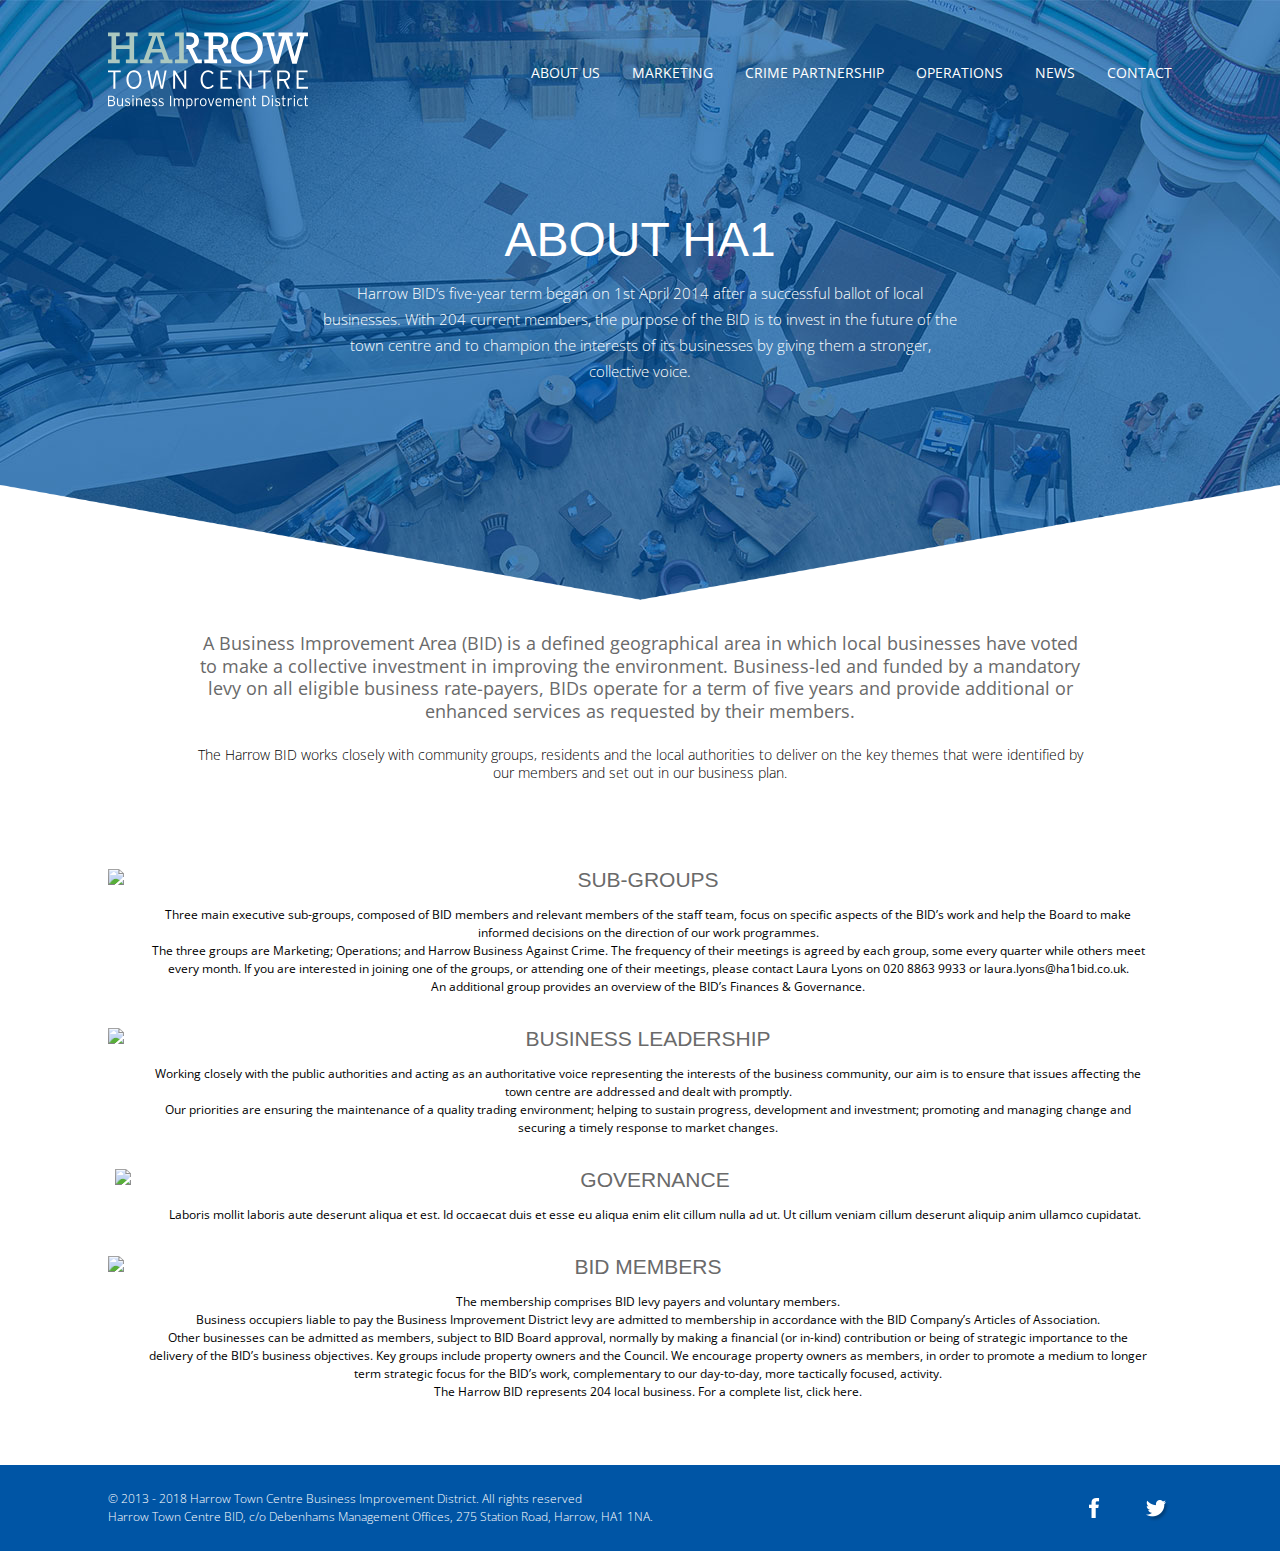
==== about.html @ 3d2b8aa6 "" ====
<!DOCTYPE html>
<html lang="en">
<head>
    <meta charset="UTF-8">
    <meta name="viewport" content="width=device-width, initial-scale=1.0">
    <meta http-equiv="X-UA-Compatible" content="ie=edge">
    <link href="css/application.css" rel="stylesheet" type="text/css" />
    <script type="text/javascript" src="http://fast.fonts.net/jsapi/59b8cc31-61bf-417a-b9a1-86b84539182b.js"></script>
    <link href="https://fonts.googleapis.com/css?family=Open+Sans:300,300i,400" rel="stylesheet">
    <title>Harrow</title>
</head>
<body class="home-container">

    <header class="about">

            <nav>
                <div class="logo">
                    <a href="http://harrow.dvisioncreate.co.uk"><img src="img/svg/Harrow-BID-White.svg" alt="Harrow BID"></a>
                </div>

                <div class="mobile-menu-icon"></div>
            
                    <ul id="menu-primary-menu">
                        <li id="menu-item-50" class="menu-item menu-item-type-post_type menu-item-object-page menu-item-has-children menu-item-50"><a href="about.html">About Us</a>
                        </li>
                        <li id="menu-item-58" class="menu-item menu-item-type-post_type menu-item-object-page menu-item-has-children menu-item-58"><a href="marketing.html">Marketing</a>
                        </li>
                        <li id="menu-item-62" class="menu-item menu-item-type-post_type menu-item-object-page menu-item-62"><a href="crime.html">Crime Partnership</a></li>
                        <li id="menu-item-63" class="menu-item menu-item-type-post_type menu-item-object-page menu-item-63"><a href="operations.html">Operations</a></li>
                        <li id="menu-item-64" class="menu-item menu-item-type-post_type menu-item-object-page menu-item-64"><a href="news.html">News</a></li>
                        <li id="menu-item-65" class="menu-item menu-item-type-post_type menu-item-object-page menu-item-65"><a href="contact.html">Contact</a></li>
                    </ul>

                    <ul id="mobile-primary-menu" class="mobile-menu">
                        <div class="close-btn"></div>
                        <li id="menu-item-50" class="menu-item menu-item-type-post_type menu-item-object-page menu-item-has-children menu-item-50"><a href="about.html">About Us</a>
                        </li>
                        <li id="menu-item-58" class="menu-item menu-item-type-post_type menu-item-object-page menu-item-has-children menu-item-58"><a href="marketing.html">Marketing</a>
                        </li>
                        <li id="menu-item-62" class="menu-item menu-item-type-post_type menu-item-object-page menu-item-62"><a href="crime.html">Crime Partnership</a></li>
                        <li id="menu-item-63" class="menu-item menu-item-type-post_type menu-item-object-page menu-item-63"><a href="operations.html">Operations</a></li>
                        <li id="menu-item-64" class="menu-item menu-item-type-post_type menu-item-object-page menu-item-64"><a href="news.html">News</a></li>
                        <li id="menu-item-65" class="menu-item menu-item-type-post_type menu-item-object-page menu-item-65"><a href="contact.html">Contact</a></li>
                    </ul>
                    
                </nav>

        <h1>About HA1</h1>
        <p>Harrow BID’s five-year term began on 1st April 2014 after a successful ballot of local businesses. With 204 current members, the purpose of the BID is to invest in the future of the town centre and to champion the interests of its businesses by giving them a stronger, collective voice.</p>
    </header>

    <div class="story-intro">
            <p>A Business Improvement Area (BID) is a defined geographical area in which local businesses have voted to make a collective investment in improving the environment. Business-led and funded by a mandatory levy on all eligible business rate-payers, BIDs operate for a term of five years and provide additional or enhanced services as requested by their members.</p>
            <p>The Harrow BID works closely with community groups, residents and the local authorities to deliver on the key themes that were identified by our members and set out in our business plan.</p>
        </div>

    <div class="story-container about">
        
        <div class="story">
            <div class="feature"><img src="http://harrow.dvisioncreate.co.uk/wp-content/uploads/2016/06/holding-image.jpg" /></div>
            <article>
                <h1>Sub-Groups</h1>
                <p>Three main executive sub-groups, composed of BID members and relevant members of the staff team, focus on specific aspects of the BID’s work and help the Board to make informed decisions on the direction of our work programmes.</p>
                <p>The three groups are Marketing; Operations; and Harrow Business Against Crime. The frequency of their meetings is agreed by each group, some every quarter while others meet every month. If you are interested in joining one of the groups, or attending one of their meetings, please contact Laura Lyons on 020 8863 9933 or laura.lyons@ha1bid.co.uk.</p>
                <p>An additional group provides an overview of the BID’s Finances &amp; Governance.</p>
            </article>
        </div>

        <div class="story">
            <div class="feature"><img src="http://harrow.dvisioncreate.co.uk/wp-content/uploads/2016/06/holding-image.jpg" /></div>
            <article>
                <h1>Business Leadership</h1>
                <p>Working closely with the public authorities and acting as an authoritative voice representing the interests of the business community, our aim is to ensure that issues affecting the town centre are addressed and dealt with promptly.</p>
                <p>Our priorities are ensuring the maintenance of a quality trading environment; helping to sustain progress, development and investment; promoting and managing change and securing a timely response to market changes.</p>
            </article>
        </div>
        <div class="story">
            <div class="feature"><img src="http://harrow.dvisioncreate.co.uk/wp-content/uploads/2016/06/holding-image.jpg" /></div>
            <article>
                <h1>Governance</h1>
                <p>Laboris mollit laboris aute deserunt aliqua et est. Id occaecat duis et esse eu aliqua enim elit cillum nulla ad ut. Ut cillum veniam cillum deserunt aliquip anim ullamco cupidatat.</p>
            </article>
        </div>
    
        <div class="story">
            <div class="feature"><img src="http://harrow.dvisioncreate.co.uk/wp-content/uploads/2016/06/holding-image.jpg" /></div>
            <article>
                <h1>BID Members</h1>
                <p>The membership comprises BID levy payers and voluntary members.</p>
                <p>Business occupiers liable to pay the Business Improvement District levy are admitted to membership in accordance with the BID Company’s Articles of Association.</p>
                <p>Other businesses can be admitted as members, subject to BID Board approval, normally by making a financial (or in-kind) contribution or being of strategic importance to the delivery of the BID’s business objectives. Key groups include property owners and the Council. We encourage property owners as members, in order to promote a medium to longer term strategic focus for the BID’s work, complementary to our day-to-day, more tactically focused, activity.</p>
                <p>The Harrow BID represents 204 local business. For a complete list, click here.</p>
            </article>
        </div>
    </div>

    <footer>
        <div class="copyright">
            <p>&copy; 2013 - 2018 Harrow Town Centre Business Improvement District. All rights reserved</p>
            <p>Harrow Town Centre BID, c/o Debenhams Management Offices, 275 Station Road, Harrow, HA1 1NA.</p>
        </div>
        <div class="social">
            <img src="img/facebook.png" alt="Facebook" />
            <img src="img/twitter.png" alt="Twitter" />
        </div>
    </footer>

    <script src="https://ajax.googleapis.com/ajax/libs/jquery/3.3.1/jquery.min.js"></script>
    <script>
            $(document).ready(function(){
            
                $('.mobile-menu-icon').click( function () {
                    $(".mobile-menu").toggleClass("is-open");
                } );
                $(".close-btn").click(function(){
                        $(".mobile-menu").removeClass("is-open");
                });
                
            });
        </script>

</body>
</html>
---- css/application.css ----
/* Colours */
/* Fonts */
*, html, body {
  margin: 0;
  padding: 0;
  box-sizing: border-box; }

h1 {
  font-family: "Rockwell W01", "Helvetica Neue", Arial, Helvetica, Geneva, sans-serif;
  font-size: 3em;
  line-height: 1;
  margin-bottom: 8px;
  font-weight: 300;
  text-transform: uppercase; }

p {
  font-family: "Open Sans", Arial, Helvetica, Geneva, sans-serif;
  font-size: 16px;
  font-weight: 300; }

.home-container {
  width: 100%;
  min-height: 100vh;
  display: grid;
  grid-template-columns: repeat(12, 1fr);
  grid-template-rows: auto;
  grid-gap: 16px; }
  .home-container header {
    width: 100%;
    display: flex;
    flex-direction: column;
    justify-content: center;
    align-items: center;
    background-color: #0055a5;
    height: 600px;
    max-height: 600px;
    grid-column: 1/13;
    text-align: center; }
    .home-container header.home {
      background: url("../img/white-border-bottom.png") bottom left no-repeat, url("../img/home-page-banner.jpg") top center no-repeat;
      background-size: 100%, cover; }
    .home-container header.about {
      background: url("../img/white-border-bottom.png") bottom left no-repeat, url("../img/about-page-banner.jpg") top center no-repeat;
      background-size: 100%, cover; }
    .home-container header.marketing {
      background: url("../img/white-border-bottom.png") bottom left no-repeat, url("../img/marketing-page-banner.jpg") top center no-repeat;
      background-size: 100%, cover; }
    .home-container header.crime {
      background: url("../img/white-border-bottom.png") bottom left no-repeat, url("../img/crime-page-banner.jpg") top center no-repeat;
      background-size: 100%, cover; }
    .home-container header.operations {
      background: url("../img/white-border-bottom.png") bottom left no-repeat, url("../img/phone-page-banner.jpg") top center no-repeat;
      background-size: 100%, cover; }
    .home-container header h1, .home-container header p {
      color: #FFF;
      width: 50%;
      margin: 8px auto; }
    .home-container header p {
      line-height: 1.75;
      font-size: 15px; }
    .home-container header nav {
      width: 100%;
      height: auto;
      display: grid;
      grid-template-columns: repeat(12, 1fr);
      grid-gap: 16px;
      grid-column: 2 / span 12;
      align-items: center;
      top: 32px;
      position: absolute; }
      .home-container header nav .logo {
        width: 200px;
        height: auto;
        grid-column: 2/4; }
      .home-container header nav #mobile-primary-menu {
        display: none; }
      .home-container header nav .mobile-menu-icon {
        display: none; }
      .home-container header nav ul#menu-primary-menu {
        display: flex;
        justify-content: flex-end;
        list-style: none;
        margin: 0;
        grid-column: 4/12; }
        .home-container header nav ul#menu-primary-menu li {
          width: auto;
          margin: 0px 16px;
          text-align: right; }
        .home-container header nav ul#menu-primary-menu li:last-child {
          margin: 0px 0px 0px 16px; }
        .home-container header nav ul#menu-primary-menu li a {
          color: #FFF;
          font-family: "Open Sans", Arial, Helvetica, Geneva, sans-serif;
          font-size: 14px;
          font-weight: normal;
          text-transform: uppercase;
          text-decoration: none;
          transition: all 0.25s ease-in-out; }
          .home-container header nav ul#menu-primary-menu li a:hover {
            color: #cccccc;
            text-shadow: 1px 1px 1px rgba(0, 0, 0, 0.5); }

.story-intro {
  grid-column: 1/13;
  padding-top: 0px; }
  .story-intro p {
    font-family: "Open Sans", Arial, Helvetica, Geneva, sans-serif;
    font-size: 14px;
    font-weight: 300;
    line-height: 1.25;
    color: #000;
    text-align: center;
    width: 70%;
    margin: 16px auto; }
  .story-intro p:first-of-type {
    font-size: 18px;
    font-weight: 400;
    margin-bottom: 24px;
    color: #6a6a6a; }
  .story-intro p:last-of-type {
    margin-bottom: 24px; }

.story-container {
  grid-column: 2/12;
  display: grid;
  grid-template-columns: repeat(4, 25%);
  grid-gap: 0px;
  padding: 32px 0px; }
  .story-container.operations {
    display: flex;
    flex-wrap: wrap;
    justify-content: space-around; }
    .story-container.operations .story {
      width: 33%;
      border-right: none; }
  .story-container.about {
    grid-template-columns: repeat(2, 50%); }
    .story-container.about .story {
      display: grid;
      width: 100%;
      border-right: none;
      grid-column: 1/4; }
      .story-container.about .story .feature {
        grid-column: 1; }
        .story-container.about .story .feature img {
          width: 100%;
          height: auto;
          max-width: 400px; }
      .story-container.about .story article {
        width: auto;
        grid-column: 2; }
      .story-container.about .story:hover > .feature img {
        animation: none; }
  .story-container .story {
    text-align: center;
    border-right: 1px dashed #cccccc;
    background: #FFF;
    transition: background 0.25s ease-in;
    width: 100%; }
    .story-container .story .feature {
      order: 1;
      padding: 16px 0px; }
    .story-container .story .feature img {
      width: 100px;
      height: 200px; }
    .story-container .story article {
      order: 2;
      margin: 0px auto;
      grid-column: 7/12;
      display: flex;
      flex-direction: column;
      justify-content: center;
      padding: 16px 24px; }
      .story-container .story article h1 {
        color: #6a6a6a;
        font-size: 21px;
        line-height: 1;
        padding-bottom: 8px; }
        .story-container .story article h1 a {
          color: #0055a5;
          text-decoration: none; }
      .story-container .story article p {
        line-height: 1.5;
        font-size: 12px;
        font-weight: 400; }
    .story-container .story:nth-child(4) {
      border-right: none; }
    .story-container .story:hover > .feature img {
      animation: pulse 2s ease-in-out infinite; }

footer {
  width: 100%;
  max-height: 100px;
  background: #0055a5;
  display: grid;
  grid-template-columns: repeat(12, 1fr);
  grid-gap: 16px;
  padding: 8px 0px;
  grid-column: 1/13;
  align-items: center; }
  footer p {
    color: #FFF;
    font-size: .75em;
    line-height: 1.5; }
  footer .copyright {
    grid-column: 2/8; }
  footer .social {
    grid-column: 9/12;
    display: flex;
    justify-content: flex-end; }
    footer .social img {
      margin-left: 32px; }

/* Keyframe Animations */
@keyframes pulse {
  0% {
    transform: scale(1); }
  50% {
    transform: scale(0.75); }
  100% {
    transform: scale(1); } }
@keyframes menu {
  from {
    top: -100vh; }
  to {
    top: -32px; } }
/* iPhone 6 */
@media only screen and (max-width: 475px) {
  .home-container header {
    max-height: 450px; }
    .home-container header h1 {
      font-size: 24px;
      line-height: 1;
      margin-top: 32px; }
    .home-container header p {
      font-size: 12px; }
    .home-container header h1, .home-container header p {
      width: 80%; }
    .home-container header nav {
      grid-column: 2/12; }
      .home-container header nav .logo {
        grid-column: 2/8;
        text-align: center;
        width: auto; }
    .home-container header .mobile-menu-icon {
      grid-column: 11;
      width: 30px;
      height: 30px;
      display: block;
      background: url("../img/svg/001-menu.svg") no-repeat center;
      -webkit-filter: invert(100%);
      justify-content: center; }
      .home-container header .mobile-menu-icon:hover {
        cursor: pointer; }
    .home-container header nav ul#menu-primary-menu {
      display: none; }
    .home-container header nav .mobile-menu-icon {
      display: block; }
    .home-container header nav ul#mobile-primary-menu {
      display: flex;
      flex-direction: column;
      flex-wrap: wrap;
      width: 100%;
      height: 100vh;
      justify-content: center;
      align-items: center;
      background: #0055a5;
      position: absolute;
      overflow: hidden; }
      .home-container header nav ul#mobile-primary-menu.mobile-menu {
        top: calc(-100vh - 32px); }
        .home-container header nav ul#mobile-primary-menu.mobile-menu.is-open {
          animation: menu 0.375s ease-in forwards;
          top: 0px;
          position: fixed; }
          .home-container header nav ul#mobile-primary-menu.mobile-menu.is-open .close-btn {
            width: 24px;
            height: 24px;
            background: url("../img/svg/002-close.svg") no-repeat center;
            -webkit-filter: invert(100%);
            position: absolute;
            top: 90px;
            right: 40px; }
            .home-container header nav ul#mobile-primary-menu.mobile-menu.is-open .close-btn:hover {
              cursor: pointer; }
          .home-container header nav ul#mobile-primary-menu.mobile-menu.is-open li {
            list-style: none;
            padding: 8px 0px;
            width: 100%; }
            .home-container header nav ul#mobile-primary-menu.mobile-menu.is-open li a {
              font-family: "Open Sans", Arial, Helvetica, Geneva, sans-serif;
              font-size: 15px;
              color: #FFF;
              text-decoration: none;
              text-transform: uppercase; }

  .story-intro {
    padding: 16px 0px 0px; }
    .story-intro p {
      font-size: 14px;
      width: 80%; }

  .story-container.operations .story {
    width: 100%; }
    .story-container.operations .story:nth-child(4) {
      padding-bottom: 32px; }
  .story-container .story {
    border-right: none;
    display: flex;
    flex-direction: row;
    flex-wrap: wrap;
    padding-bottom: 32px; }
    .story-container .story .feature {
      flex: 1;
      justify-content: center;
      padding: 0px; }
      .story-container .story .feature p {
        font-weight: 300; }
      .story-container .story .feature img {
        max-width: 100%;
        width: auto; }
    .story-container .story article {
      flex: 3;
      text-align: left;
      padding: 0px 0px 0px 16px; }
      .story-container .story article h1 {
        font-size: 18px;
        padding-bottom: 0px; }
      .story-container .story article p {
        font-size: 11px; }
    .story-container .story:nth-child(odd) {
      grid-column: 1/13; }
    .story-container .story:nth-child(even) {
      grid-column: 1/13; }
    .story-container .story:nth-child(4) {
      grid-column: 1/13;
      padding-bottom: 0px; }
    .story-container .story:hover {
      background: none;
      cursor: default; }

  footer {
    max-height: none;
    padding: 24px 0px 8px; }
    footer .copyright {
      grid-column: 2/12;
      text-align: center; }
      footer .copyright p:first-of-type {
        margin-bottom: 16px; }
    footer .social {
      grid-column: 2/12;
      justify-content: center; }
      footer .social img {
        margin-left: 0px; } }

/*# sourceMappingURL=application.css.map */
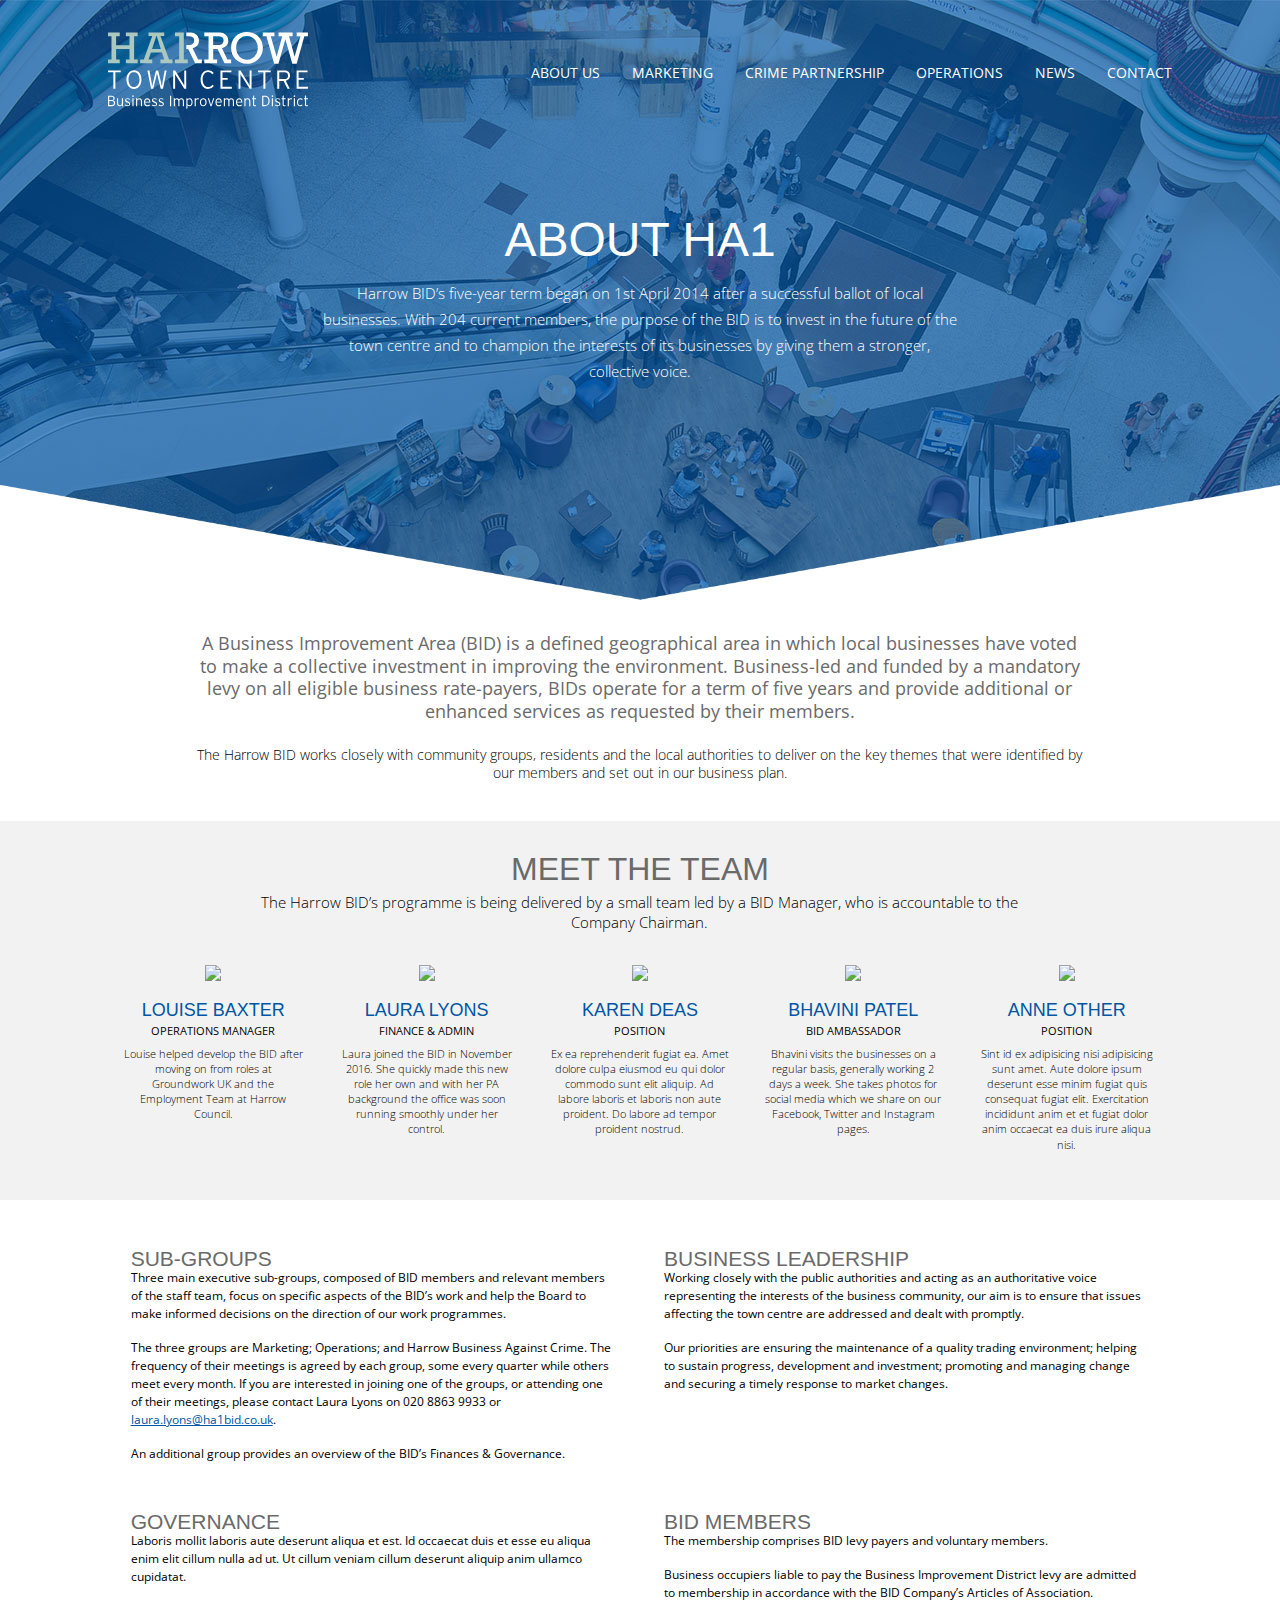
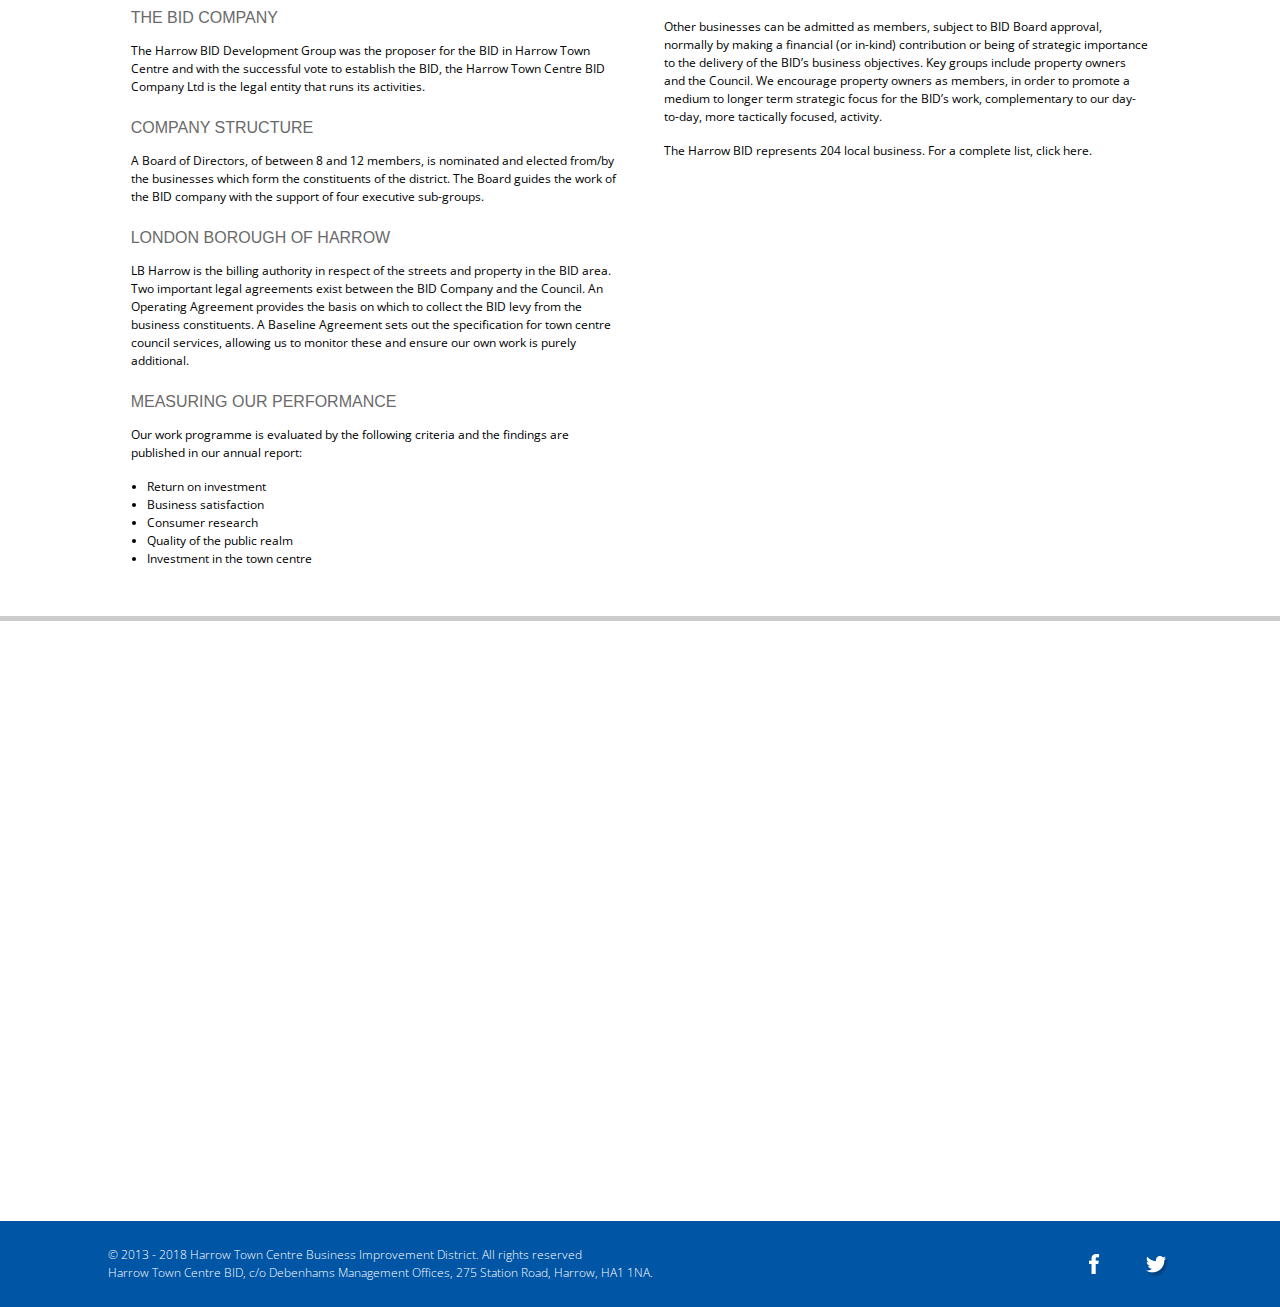
==== commit 4e33dc78: "" ====
--- a/about.html
+++ b/about.html
@@ -15,7 +15,8 @@
 
             <nav>
                 <div class="logo">
-                    <a href="http://harrow.dvisioncreate.co.uk"><img src="img/svg/Harrow-BID-White.svg" alt="Harrow BID"></a>
+                    <a href="index.html"><img src="img/svg/Harrow-BID-White.svg" class="dt-logo" alt="Harrow BID"></a>
+                    <a href="index.html"><img src="img/svg/HA1.svg" class="mobile-logo" alt="Harrow BID"></a>
                 </div>
 
                 <div class="mobile-menu-icon"></div>
@@ -50,24 +51,72 @@
     </header>
 
     <div class="story-intro">
-            <p>A Business Improvement Area (BID) is a defined geographical area in which local businesses have voted to make a collective investment in improving the environment. Business-led and funded by a mandatory levy on all eligible business rate-payers, BIDs operate for a term of five years and provide additional or enhanced services as requested by their members.</p>
+         <p>A Business Improvement Area (BID) is a defined geographical area in which local businesses have voted to make a collective investment in improving the environment. Business-led and funded by a mandatory levy on all eligible business rate-payers, BIDs operate for a term of five years and provide additional or enhanced services as requested by their members.</p>
             <p>The Harrow BID works closely with community groups, residents and the local authorities to deliver on the key themes that were identified by our members and set out in our business plan.</p>
+     </div>
+
+     <div class="team">
+        <div class="staff-profiles">
+            <div class="staff-intro">
+                <h1>Meet the team</h1>
+                <p>The Harrow BID’s programme is being delivered by a small team led by a BID Manager, who is accountable to the Company Chairman.</p>
+            </div>
+            <div class="staff">
+                <div class="profile"><img src="http://harrow.dvisioncreate.co.uk/wp-content/uploads/2016/03/Louise-Baxter.png" /></div>
+                <div class="role">
+                    <h3>Louise Baxter</h3>
+                    <h5>Operations Manager</h5>
+                    <p>Louise helped develop the BID after moving on from roles at Groundwork UK and the Employment Team at Harrow Council.</p>
+                </div>
+            </div>
+            <div class="staff">
+                <div class="profile"><img src="http://harrow.dvisioncreate.co.uk/wp-content/uploads/2016/03/Louise-Baxter.png" /></div>
+                <div class="role">
+                    <h3>Laura Lyons</h3>
+                    <h5>Finance &amp; Admin</h5>
+                    <p>Laura joined the BID in November 2016. She quickly made this new role her own and with her PA background the office was soon running smoothly under her control.</p>
+                </div>
+            </div>
+            <div class="staff">
+                <div class="profile"><img src="http://harrow.dvisioncreate.co.uk/wp-content/uploads/2016/03/Louise-Baxter.png" /></div>
+                <div class="role">
+                    <h3>Karen Deas</h3>
+                    <h5>Position</h5>
+                    <p>Ex ea reprehenderit fugiat ea. Amet dolore culpa eiusmod eu qui dolor commodo sunt elit aliquip. Ad labore laboris et laboris non aute proident. Do labore ad tempor proident nostrud.</p>
+                </div>
+            </div>
+            <div class="staff">
+                <div class="profile"><img src="http://harrow.dvisioncreate.co.uk/wp-content/uploads/2016/03/Louise-Baxter.png" /></div>
+                <div class="role">
+                    <h3>Bhavini Patel</h3>
+                    <h5>BID Ambassador</h5>
+                    <p>Bhavini visits the businesses on a regular basis, generally working 2 days a week.  She takes photos for social media which we share on our Facebook, Twitter and Instagram pages.</p>
+                </div>
+            </div>
+            <div class="staff">
+                <div class="profile"><img src="http://harrow.dvisioncreate.co.uk/wp-content/uploads/2016/03/Louise-Baxter.png" /></div>
+                <div class="role">
+                    <h3>Anne Other</h3>
+                    <h5>Position</h5>
+                    <p>Sint id ex adipisicing nisi adipisicing sunt amet. Aute dolore ipsum deserunt esse minim fugiat quis consequat fugiat elit. Exercitation incididunt anim et et fugiat dolor anim occaecat ea duis irure aliqua nisi.</p>
+                </div>
+            </div>
+
         </div>
+     </div>
 
     <div class="story-container about">
         
         <div class="story">
-            <div class="feature"><img src="http://harrow.dvisioncreate.co.uk/wp-content/uploads/2016/06/holding-image.jpg" /></div>
             <article>
                 <h1>Sub-Groups</h1>
                 <p>Three main executive sub-groups, composed of BID members and relevant members of the staff team, focus on specific aspects of the BID’s work and help the Board to make informed decisions on the direction of our work programmes.</p>
-                <p>The three groups are Marketing; Operations; and Harrow Business Against Crime. The frequency of their meetings is agreed by each group, some every quarter while others meet every month. If you are interested in joining one of the groups, or attending one of their meetings, please contact Laura Lyons on 020 8863 9933 or laura.lyons@ha1bid.co.uk.</p>
+                <p>The three groups are Marketing; Operations; and Harrow Business Against Crime. The frequency of their meetings is agreed by each group, some every quarter while others meet every month. If you are interested in joining one of the groups, or attending one of their meetings, please contact Laura Lyons on 020 8863 9933 or <a href="mailto:laura.lyons@ha1bid.co.uk">laura.lyons@ha1bid.co.uk</a>.</p>
                 <p>An additional group provides an overview of the BID’s Finances &amp; Governance.</p>
             </article>
         </div>
 
         <div class="story">
-            <div class="feature"><img src="http://harrow.dvisioncreate.co.uk/wp-content/uploads/2016/06/holding-image.jpg" /></div>
             <article>
                 <h1>Business Leadership</h1>
                 <p>Working closely with the public authorities and acting as an authoritative voice representing the interests of the business community, our aim is to ensure that issues affecting the town centre are addressed and dealt with promptly.</p>
@@ -75,15 +124,32 @@
             </article>
         </div>
         <div class="story">
-            <div class="feature"><img src="http://harrow.dvisioncreate.co.uk/wp-content/uploads/2016/06/holding-image.jpg" /></div>
             <article>
                 <h1>Governance</h1>
                 <p>Laboris mollit laboris aute deserunt aliqua et est. Id occaecat duis et esse eu aliqua enim elit cillum nulla ad ut. Ut cillum veniam cillum deserunt aliquip anim ullamco cupidatat.</p>
+
+                <h3>The BID company</h3>
+                <p>The Harrow BID Development Group was the proposer for the BID in Harrow Town Centre and with the successful vote to establish the BID, the Harrow Town Centre BID Company Ltd is the legal entity that runs its activities.</p>
+
+                <h3>Company Structure</h3>
+                <p>A Board of Directors, of between 8 and 12 members, is nominated and elected from/by the businesses which form the constituents of the district. The Board guides the work of the BID company with the support of four executive sub-groups.</p>
+
+                <h3>London Borough of Harrow</h3>
+                <p>LB Harrow is the billing authority in respect of the streets and property in the BID area. Two important legal agreements exist between the BID Company and the Council. An Operating Agreement provides the basis on which to collect the BID levy from the business constituents. A Baseline Agreement sets out the specification for town centre council services, allowing us to monitor these and ensure our own work is purely additional.</p>
+
+                <h3>Measuring our performance</h3>
+                <p>Our work programme is evaluated by the following criteria and the findings are published in our annual report:</p>
+                <ul>
+                    <li>Return on investment</li>
+                    <li>Business satisfaction</li>
+                    <li>Consumer research</li>
+                    <li>Quality of the public realm</li>
+                    <li>Investment in the town centre</li>
+                </ul>
             </article>
         </div>
     
         <div class="story">
-            <div class="feature"><img src="http://harrow.dvisioncreate.co.uk/wp-content/uploads/2016/06/holding-image.jpg" /></div>
             <article>
                 <h1>BID Members</h1>
                 <p>The membership comprises BID levy payers and voluntary members.</p>
@@ -92,6 +158,12 @@
                 <p>The Harrow BID represents 204 local business. For a complete list, click here.</p>
             </article>
         </div>
+    </div>
+
+    <div class="bid-map">
+        <div class="map-overlay" onClick="style.pointerEvents='none'"></div>
+        <iframe width='100%' height='100%' frameBorder='0' src='https://a.tiles.mapbox.com/v4/benigma.oba9e1dp/attribution,zoompan,zoomwheel,geocoder,share.html?access_token=pk.eyJ1IjoiYmVuaWdtYSIsImEiOiJlZjg4YmJiNmMyYTlkMjQ0MzlmYTA1YjYwYTRmN2NiYiJ9.nz1A1vJJVSXY5GgKNqQrTw'></iframe>
+
     </div>
 
     <footer>
--- a/css/application.css
+++ b/css/application.css
@@ -13,18 +13,66 @@
   font-weight: 300;
   text-transform: uppercase; }
 
+h3 {
+  font-family: "Rockwell W01", "Helvetica Neue", Arial, Helvetica, Geneva, sans-serif;
+  font-size: 1em;
+  color: #6a6a6a;
+  line-height: 1;
+  margin: 24px 0px 0px;
+  font-weight: 300;
+  text-transform: uppercase; }
+
+p:first-of-type {
+  margin: 0px 0px 0px; }
+
 p {
   font-family: "Open Sans", Arial, Helvetica, Geneva, sans-serif;
   font-size: 16px;
-  font-weight: 300; }
+  font-weight: 300;
+  line-height: 1;
+  margin: 16px 0px 0px; }
+
+p:last-of-type {
+  margin: 16px 0px 16px; }
+
+ul {
+  margin-left: 1em; }
+  ul li {
+    font-family: "Open Sans", Arial, Helvetica, Geneva, sans-serif;
+    font-size: 12px;
+    font-weight: 400;
+    line-height: 1.5; }
+
+a {
+  color: #0055a5;
+  text-decoration: underline;
+  font-weight: 400;
+  transition: all 1s ease-in-out; }
+
+a:hover {
+  text-decoration: none; }
+
+a.button {
+  display: block;
+  font-family: "Open Sans", Arial, Helvetica, Geneva, sans-serif;
+  font-size: 13px;
+  padding: 16px 24px;
+  background: #0055a5;
+  color: #FFF;
+  border-radius: 2px;
+  text-transform: uppercase;
+  text-decoration: none;
+  text-align: center;
+  -webkit-appearance: none;
+  -moz-appearance: none;
+  align-content: flex-end; }
 
 .home-container {
   width: 100%;
   min-height: 100vh;
   display: grid;
   grid-template-columns: repeat(12, 1fr);
-  grid-template-rows: auto;
-  grid-gap: 16px; }
+  grid-template-rows: auto; }
   .home-container header {
     width: 100%;
     display: flex;
@@ -51,13 +99,22 @@
     .home-container header.operations {
       background: url("../img/white-border-bottom.png") bottom left no-repeat, url("../img/phone-page-banner.jpg") top center no-repeat;
       background-size: 100%, cover; }
-    .home-container header h1, .home-container header p {
+    .home-container header.news {
+      background: url("../img/white-border-bottom.png") bottom left no-repeat, url("../img/news-page-banner.jpg") top center no-repeat;
+      background-size: 100%, cover;
+      height: 400px; }
+      .home-container header.news h1 {
+        width: 50%; }
+    .home-container header h1 {
+      color: #FFF;
+      width: 75%;
+      margin: 8px auto; }
+    .home-container header p {
       color: #FFF;
       width: 50%;
+      line-height: 1.75;
+      font-size: 15px;
       margin: 8px auto; }
-    .home-container header p {
-      line-height: 1.75;
-      font-size: 15px; }
     .home-container header nav {
       width: 100%;
       height: auto;
@@ -72,6 +129,8 @@
         width: 200px;
         height: auto;
         grid-column: 2/4; }
+        .home-container header nav .logo .mobile-logo {
+          display: none; }
       .home-container header nav #mobile-primary-menu {
         display: none; }
       .home-container header nav .mobile-menu-icon {
@@ -102,7 +161,7 @@
 
 .story-intro {
   grid-column: 1/13;
-  padding-top: 0px; }
+  padding: 16px 0px; }
   .story-intro p {
     font-family: "Open Sans", Arial, Helvetica, Geneva, sans-serif;
     font-size: 14px;
@@ -119,6 +178,62 @@
     color: #6a6a6a; }
   .story-intro p:last-of-type {
     margin-bottom: 24px; }
+
+.team {
+  grid-row: 3;
+  grid-column: 1/13;
+  background: rgba(0, 0, 0, 0.05);
+  padding: 32px 0px;
+  display: grid;
+  grid-template-columns: 1fr repeat(10, 1fr) 1fr; }
+  .team .staff-profiles {
+    grid-column: 2/12;
+    display: flex;
+    flex-direction: row;
+    flex-wrap: wrap;
+    align-items: flex-start;
+    justify-content: space-around; }
+    .team .staff-profiles .staff-intro {
+      width: 100%;
+      text-align: center;
+      padding-bottom: 32px; }
+      .team .staff-profiles .staff-intro h1 {
+        color: #6a6a6a;
+        font-size: 32px; }
+      .team .staff-profiles .staff-intro p {
+        width: 75%;
+        margin: auto;
+        font-size: 15px;
+        line-height: 1.325; }
+    .team .staff-profiles .staff {
+      flex: 1;
+      min-width: 20%;
+      display: flex;
+      flex-direction: column;
+      flex-wrap: wrap;
+      justify-content: flex-start;
+      align-items: center;
+      text-align: center;
+      padding: 0px 1em 16px; }
+      .team .staff-profiles .staff .profile {
+        padding: 0px 0px 16px; }
+        .team .staff-profiles .staff .profile img {
+          width: 100px;
+          height: auto; }
+      .team .staff-profiles .staff .role h3 {
+        font-size: 18px;
+        color: #0055a5;
+        margin: 0px; }
+      .team .staff-profiles .staff .role h5 {
+        font-family: "Open Sans", Arial, Helvetica, Geneva, sans-serif;
+        font-weight: 400;
+        font-size: 11px;
+        text-transform: uppercase;
+        margin: 4px 0px 0px; }
+      .team .staff-profiles .staff .role p {
+        font-size: 11px;
+        line-height: 1.375;
+        margin: 8px 0px 0px; }
 
 .story-container {
   grid-column: 2/12;
@@ -139,18 +254,26 @@
       display: grid;
       width: 100%;
       border-right: none;
-      grid-column: 1/4; }
-      .story-container.about .story .feature {
-        grid-column: 1; }
-        .story-container.about .story .feature img {
-          width: 100%;
-          height: auto;
-          max-width: 400px; }
+      grid-column: 1;
+      text-align: left;
+      align-items: start; }
+      .story-container.about .story:nth-child(even) {
+        grid-column: 2; }
       .story-container.about .story article {
         width: auto;
         grid-column: 2; }
       .story-container.about .story:hover > .feature img {
         animation: none; }
+  .story-container.marketing {
+    grid-template-columns: repeat(3, 1fr); }
+    .story-container.marketing .story .feature img {
+      width: 150px;
+      border: 4px solid #cccccc;
+      border-radius: 150px; }
+    .story-container.marketing .story:hover > .feature img {
+      animation: none; }
+    .story-container.marketing .story:nth-child(3) {
+      border-right: none; }
   .story-container .story {
     text-align: center;
     border-right: 1px dashed #cccccc;
@@ -162,7 +285,7 @@
       padding: 16px 0px; }
     .story-container .story .feature img {
       width: 100px;
-      height: 200px; }
+      height: auto; }
     .story-container .story article {
       order: 2;
       margin: 0px auto;
@@ -175,7 +298,7 @@
         color: #6a6a6a;
         font-size: 21px;
         line-height: 1;
-        padding-bottom: 8px; }
+        margin-bottom: 0px; }
         .story-container .story article h1 a {
           color: #0055a5;
           text-decoration: none; }
@@ -188,11 +311,53 @@
     .story-container .story:hover > .feature img {
       animation: pulse 2s ease-in-out infinite; }
 
+.bid-map {
+  grid-gap: 0px;
+  grid-column: 1/13;
+  border-top: 5px solid #cccccc;
+  height: 600px; }
+  .bid-map .map-overlay {
+    background: transparent;
+    position: relative;
+    width: 100%;
+    height: 480px;
+    top: 480px;
+    margin-top: -480px; }
+
+.news-story {
+  grid-column: 2/12;
+  display: grid;
+  grid-template-columns: 4fr 8fr;
+  grid-gap: 32px;
+  padding: 32px 0px 24px; }
+  .news-story .press-shot {
+    grid-column: 1; }
+    .news-story .press-shot img {
+      width: 100%;
+      height: auto;
+      margin-bottom: 8px;
+      border: 5px solid #cccccc; }
+    .news-story .press-shot figcaption {
+      font-size: 11px;
+      font-family: "Open Sans", Arial, Helvetica, Geneva, sans-serif;
+      font-weight: 400;
+      color: #6a6a6a; }
+  .news-story article {
+    grid-column: 2; }
+    .news-story article p {
+      font-size: 14px;
+      line-height: 1.625; }
+    .news-story article p:first-of-type {
+      font-size: 17px;
+      color: #6a6a6a;
+      font-weight: 400; }
+
 footer {
   width: 100%;
   max-height: 100px;
   background: #0055a5;
   display: grid;
+  border-top: 5px solid #FFF;
   grid-template-columns: repeat(12, 1fr);
   grid-gap: 16px;
   padding: 8px 0px;
@@ -204,6 +369,8 @@
     line-height: 1.5; }
   footer .copyright {
     grid-column: 2/8; }
+    footer .copyright p {
+      margin: 0px 0px 0px; }
   footer .social {
     grid-column: 9/12;
     display: flex;
@@ -228,6 +395,8 @@
 @media only screen and (max-width: 475px) {
   .home-container header {
     max-height: 450px; }
+    .home-container header.news {
+      height: 300px; }
     .home-container header h1 {
       font-size: 24px;
       line-height: 1;
@@ -242,6 +411,12 @@
         grid-column: 2/8;
         text-align: center;
         width: auto; }
+        .home-container header nav .logo .dt-logo {
+          display: none; }
+        .home-container header nav .logo .mobile-logo {
+          display: block;
+          height: 30px;
+          width: auto; }
     .home-container header .mobile-menu-icon {
       grid-column: 11;
       width: 30px;
@@ -260,7 +435,7 @@
       display: flex;
       flex-direction: column;
       flex-wrap: wrap;
-      width: 100%;
+      width: auto;
       height: 100vh;
       justify-content: center;
       align-items: center;
@@ -270,8 +445,10 @@
       .home-container header nav ul#mobile-primary-menu.mobile-menu {
         top: calc(-100vh - 32px); }
         .home-container header nav ul#mobile-primary-menu.mobile-menu.is-open {
+          grid-column: 1/13;
+          margin-left: 0px;
           animation: menu 0.375s ease-in forwards;
-          top: 0px;
+          width: 100vw;
           position: fixed; }
           .home-container header nav ul#mobile-primary-menu.mobile-menu.is-open .close-btn {
             width: 24px;
@@ -294,12 +471,28 @@
               text-decoration: none;
               text-transform: uppercase; }
 
+  .team .staff-profiles .staff {
+    min-width: 100%;
+    flex-direction: row;
+    text-align: left;
+    align-items: flex-start;
+    padding: 0 1em 32px; }
+    .team .staff-profiles .staff .profile {
+      flex: 1; }
+      .team .staff-profiles .staff .profile img {
+        width: 75px;
+        margin-right: 16px; }
+    .team .staff-profiles .staff .role {
+      flex: 5; }
+
   .story-intro {
     padding: 16px 0px 0px; }
     .story-intro p {
       font-size: 14px;
       width: 80%; }
 
+  .story-container.about .story:nth-child(even) {
+    grid-column: 1/13; }
   .story-container.operations .story {
     width: 100%; }
     .story-container.operations .story:nth-child(4) {
@@ -326,8 +519,6 @@
       .story-container .story article h1 {
         font-size: 18px;
         padding-bottom: 0px; }
-      .story-container .story article p {
-        font-size: 11px; }
     .story-container .story:nth-child(odd) {
       grid-column: 1/13; }
     .story-container .story:nth-child(even) {
@@ -339,12 +530,22 @@
       background: none;
       cursor: default; }
 
+  .bid-map {
+    height: 400px; }
+
+  .news-story .press-shot {
+    grid-column: 1/4; }
+  .news-story article {
+    grid-column: 1/4; }
+
   footer {
     max-height: none;
     padding: 24px 0px 8px; }
     footer .copyright {
       grid-column: 2/12;
       text-align: center; }
+      footer .copyright p {
+        font-weight: 400; }
       footer .copyright p:first-of-type {
         margin-bottom: 16px; }
     footer .social {
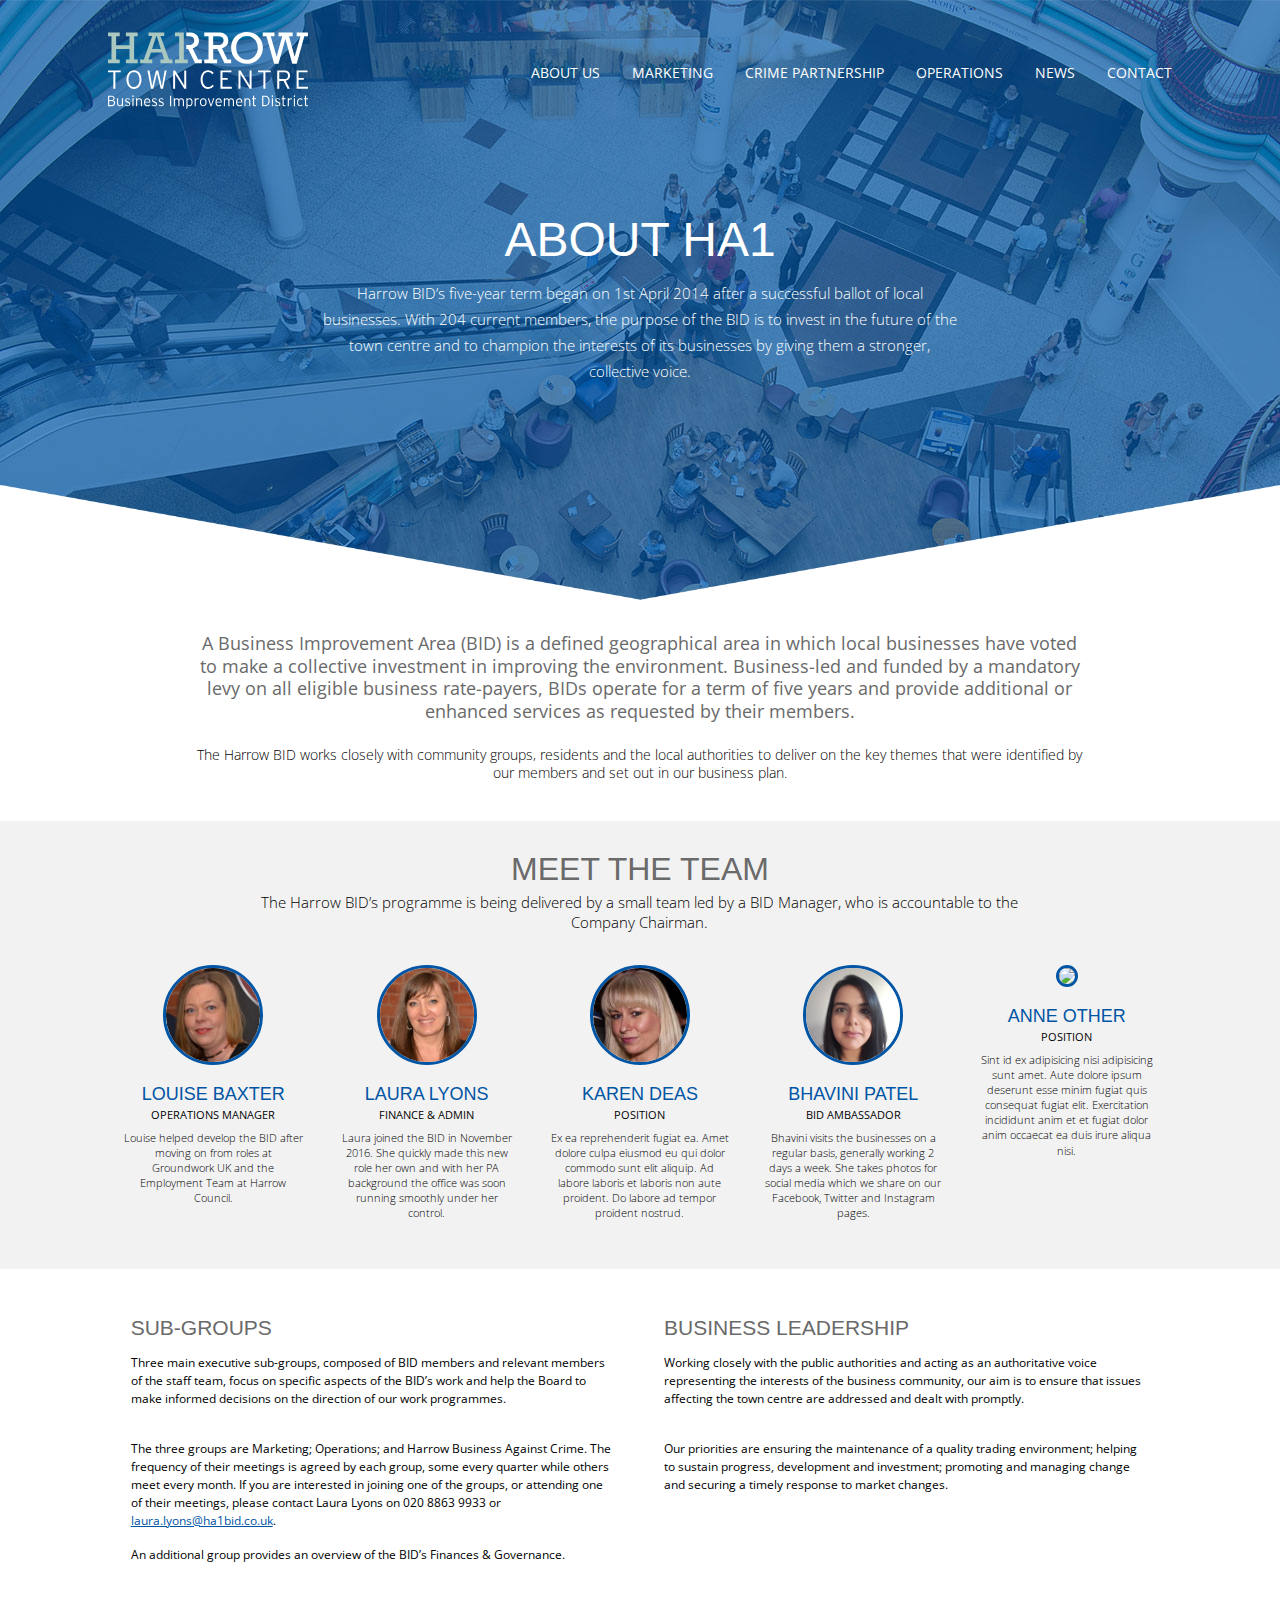
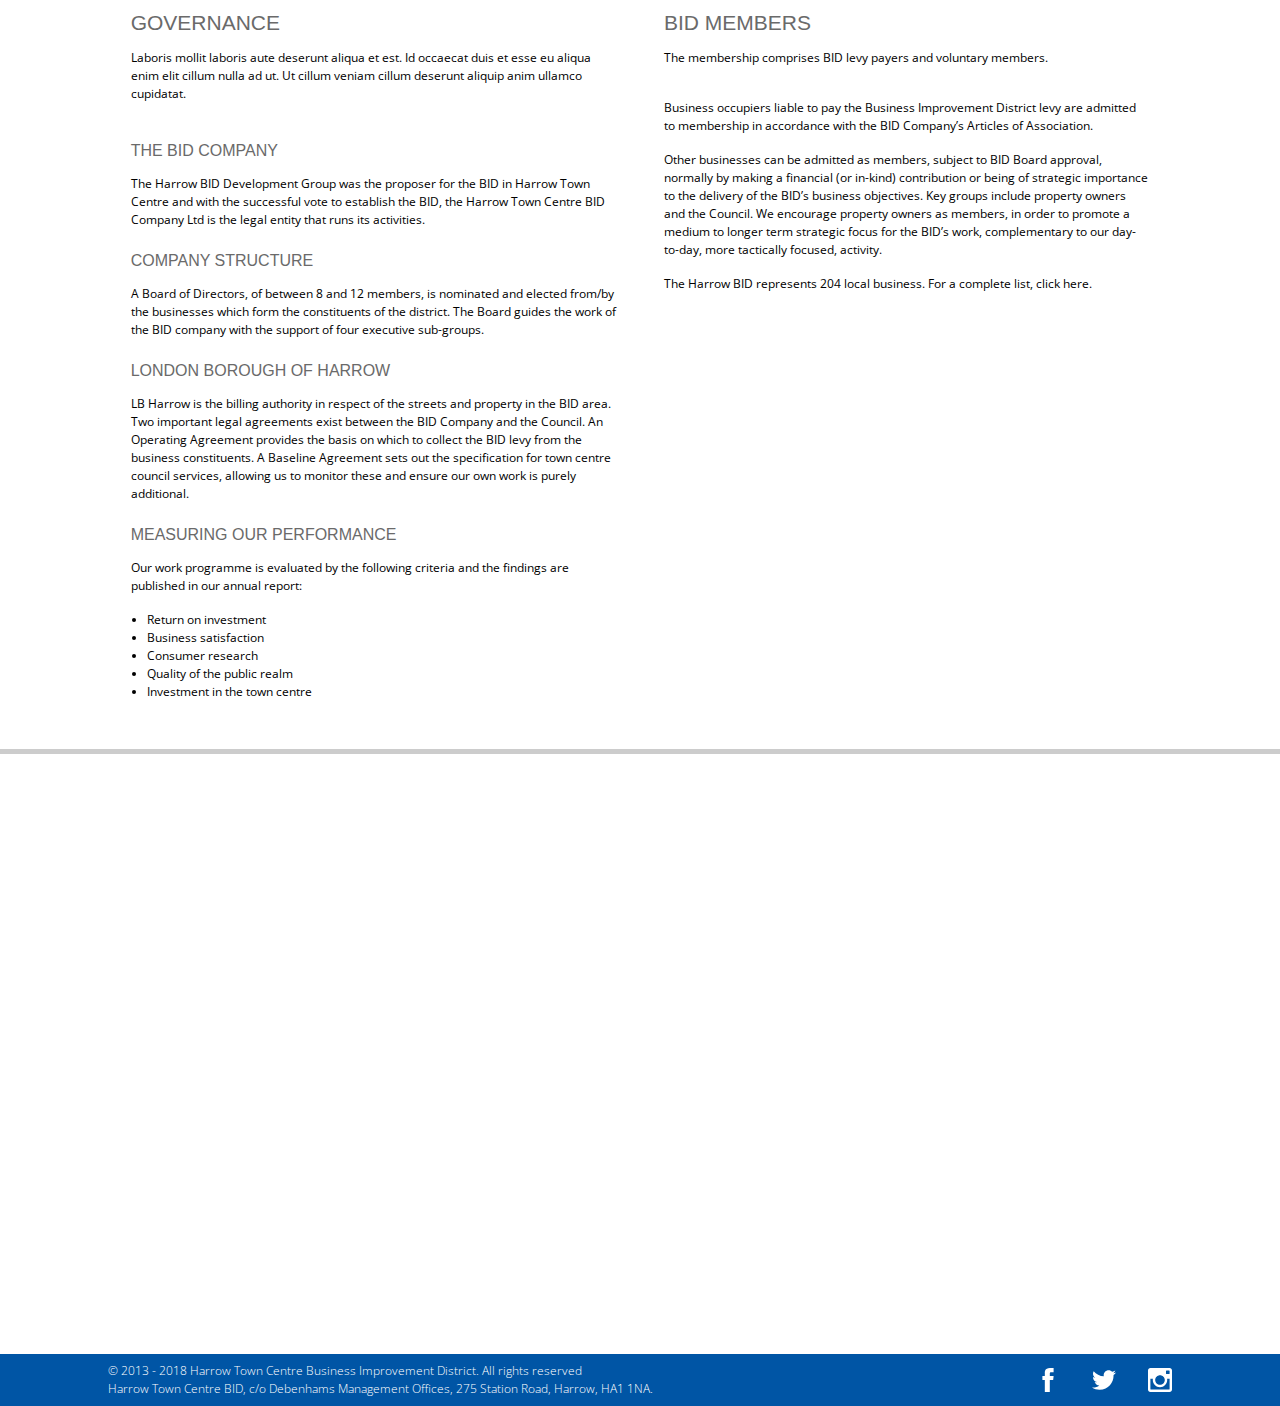
==== commit 41cd5a5a: "" ====
--- a/about.html
+++ b/about.html
@@ -62,7 +62,7 @@
                 <p>The Harrow BID’s programme is being delivered by a small team led by a BID Manager, who is accountable to the Company Chairman.</p>
             </div>
             <div class="staff">
-                <div class="profile"><img src="http://harrow.dvisioncreate.co.uk/wp-content/uploads/2016/03/Louise-Baxter.png" /></div>
+                <div class="profile"><img src="img/staff/Louise-Baxter.jpg" /></div>
                 <div class="role">
                     <h3>Louise Baxter</h3>
                     <h5>Operations Manager</h5>
@@ -70,7 +70,7 @@
                 </div>
             </div>
             <div class="staff">
-                <div class="profile"><img src="http://harrow.dvisioncreate.co.uk/wp-content/uploads/2016/03/Louise-Baxter.png" /></div>
+                <div class="profile"><img src="img/staff/Laura-Lyons.jpg" /></div>
                 <div class="role">
                     <h3>Laura Lyons</h3>
                     <h5>Finance &amp; Admin</h5>
@@ -78,7 +78,7 @@
                 </div>
             </div>
             <div class="staff">
-                <div class="profile"><img src="http://harrow.dvisioncreate.co.uk/wp-content/uploads/2016/03/Louise-Baxter.png" /></div>
+                <div class="profile"><img src="img/staff/Karen-Deas.jpg" /></div>
                 <div class="role">
                     <h3>Karen Deas</h3>
                     <h5>Position</h5>
@@ -86,7 +86,7 @@
                 </div>
             </div>
             <div class="staff">
-                <div class="profile"><img src="http://harrow.dvisioncreate.co.uk/wp-content/uploads/2016/03/Louise-Baxter.png" /></div>
+                <div class="profile"><img src="img/staff/Bhavini-Patel.jpg" /></div>
                 <div class="role">
                     <h3>Bhavini Patel</h3>
                     <h5>BID Ambassador</h5>
@@ -172,8 +172,9 @@
             <p>Harrow Town Centre BID, c/o Debenhams Management Offices, 275 Station Road, Harrow, HA1 1NA.</p>
         </div>
         <div class="social">
-            <img src="img/facebook.png" alt="Facebook" />
-            <img src="img/twitter.png" alt="Twitter" />
+            <a href="https://www.facebook.com/HarrowTown/" target="_blank"><img src="img/svg/facebook.svg" alt="Facebook" /></a>
+            <a href="https://twitter.com/HarrowTown/" target="_blank"><img src="img/svg/twitter.svg" alt="Twitter" /></a>
+            <a href="https://www.instagram.com/harrowtown/" target="_blank"><img src="img/svg/instagram.svg" alt="Instagram" /></a>
         </div>
     </footer>
 
--- a/css/application.css
+++ b/css/application.css
@@ -22,18 +22,16 @@
   font-weight: 300;
   text-transform: uppercase; }
 
-p:first-of-type {
-  margin: 0px 0px 0px; }
-
 p {
   font-family: "Open Sans", Arial, Helvetica, Geneva, sans-serif;
   font-size: 16px;
   font-weight: 300;
   line-height: 1;
   margin: 16px 0px 0px; }
-
-p:last-of-type {
-  margin: 16px 0px 16px; }
+  p:last-of-type {
+    margin: 16px 0px 16px; }
+  p:first-of-type {
+    margin: 0px 0px 16px; }
 
 ul {
   margin-left: 1em; }
@@ -52,13 +50,14 @@
 a:hover {
   text-decoration: none; }
 
-a.button {
+a.button, input[type="submit"] {
   display: block;
   font-family: "Open Sans", Arial, Helvetica, Geneva, sans-serif;
   font-size: 13px;
   padding: 16px 24px;
   background: #0055a5;
   color: #FFF;
+  border: none;
   border-radius: 2px;
   text-transform: uppercase;
   text-decoration: none;
@@ -66,6 +65,15 @@
   -webkit-appearance: none;
   -moz-appearance: none;
   align-content: flex-end; }
+
+input[type="text"], input[type="email"], textarea {
+  border: 2px solid #cccccc;
+  width: 100%;
+  border-radius: 2px;
+  padding: 12px;
+  margin-top: 12px;
+  font-size: 14px;
+  font-weight: 400; }
 
 .home-container {
   width: 100%;
@@ -85,26 +93,27 @@
     grid-column: 1/13;
     text-align: center; }
     .home-container header.home {
-      background: url("../img/white-border-bottom.png") bottom left no-repeat, url("../img/home-page-banner.jpg") top center no-repeat;
+      background: url("../img/white-border-bottom.png") bottom left no-repeat, #0055a5 url("../img/home-page-banner.jpg") top center no-repeat;
       background-size: 100%, cover; }
     .home-container header.about {
-      background: url("../img/white-border-bottom.png") bottom left no-repeat, url("../img/about-page-banner.jpg") top center no-repeat;
+      background: url("../img/white-border-bottom.png") bottom left no-repeat, #0055a5 url("../img/about-page-banner.jpg") top center no-repeat;
       background-size: 100%, cover; }
     .home-container header.marketing {
-      background: url("../img/white-border-bottom.png") bottom left no-repeat, url("../img/marketing-page-banner.jpg") top center no-repeat;
+      background: url("../img/white-border-bottom.png") bottom left no-repeat, #0055a5 url("../img/marketing-page-banner.jpg") top center no-repeat;
       background-size: 100%, cover; }
     .home-container header.crime {
-      background: url("../img/white-border-bottom.png") bottom left no-repeat, url("../img/crime-page-banner.jpg") top center no-repeat;
-      background-size: 100%, cover; }
-    .home-container header.operations {
-      background: url("../img/white-border-bottom.png") bottom left no-repeat, url("../img/phone-page-banner.jpg") top center no-repeat;
+      background: url("../img/white-border-bottom.png") bottom left no-repeat, #0055a5 url("../img/crime-page-banner.jpg") top center no-repeat;
+      background-size: 100%, cover;
+      height: 475px; }
+    .home-container header.operations, .home-container header.contact {
+      background: url("../img/white-border-bottom.png") bottom left no-repeat, #0055a5 url("../img/phone-page-banner.jpg") top center no-repeat;
       background-size: 100%, cover; }
     .home-container header.news {
-      background: url("../img/white-border-bottom.png") bottom left no-repeat, url("../img/news-page-banner.jpg") top center no-repeat;
+      background: url("../img/white-border-bottom.png") bottom left no-repeat, #0055a5 url("../img/news-page-banner.jpg") top center no-repeat;
       background-size: 100%, cover;
       height: 400px; }
-      .home-container header.news h1 {
-        width: 50%; }
+    .home-container header.contact {
+      height: 475px; }
     .home-container header h1 {
       color: #FFF;
       width: 75%;
@@ -126,7 +135,7 @@
       top: 32px;
       position: absolute; }
       .home-container header nav .logo {
-        width: 200px;
+        width: auto;
         height: auto;
         grid-column: 2/4; }
         .home-container header nav .logo .mobile-logo {
@@ -219,7 +228,9 @@
         padding: 0px 0px 16px; }
         .team .staff-profiles .staff .profile img {
           width: 100px;
-          height: auto; }
+          height: auto;
+          border: 3px solid #0055a5;
+          border-radius: 200px; }
       .team .staff-profiles .staff .role h3 {
         font-size: 18px;
         color: #0055a5;
@@ -298,7 +309,8 @@
         color: #6a6a6a;
         font-size: 21px;
         line-height: 1;
-        margin-bottom: 0px; }
+        margin-bottom: 0px;
+        padding-bottom: 16px; }
         .story-container .story article h1 a {
           color: #0055a5;
           text-decoration: none; }
@@ -309,7 +321,7 @@
     .story-container .story:nth-child(4) {
       border-right: none; }
     .story-container .story:hover > .feature img {
-      animation: pulse 2s ease-in-out infinite; }
+      animation: pulse 0.25s ease-in-out forwards; }
 
 .bid-map {
   grid-gap: 0px;
@@ -324,10 +336,81 @@
     top: 480px;
     margin-top: -480px; }
 
+.partnership {
+  grid-column: 2/12;
+  display: grid;
+  grid-template-columns: 4fr 1fr 7fr;
+  padding-bottom: 32px; }
+  .partnership .partnership-brand {
+    grid-column: 1; }
+    .partnership .partnership-brand img {
+      width: 100%;
+      height: auto; }
+  .partnership .partnership-info {
+    grid-column: 3; }
+    .partnership .partnership-info h3 {
+      font-size: 21px;
+      margin: 0px 0px 16px; }
+    .partnership .partnership-info p {
+      font-size: 13px;
+      line-height: 1.375; }
+      .partnership .partnership-info p:first-of-type {
+        font-size: 16px;
+        color: #6a6a6a; }
+
+.news-stories {
+  grid-column: 2/12; }
+  .news-stories .main-story {
+    padding: 32px 0px;
+    grid-column: 2/12;
+    display: grid;
+    grid-row: 1;
+    grid-template-columns: 5fr 1fr 6fr; }
+    .news-stories .main-story article {
+      grid-column: 1; }
+      .news-stories .main-story article h3 {
+        font-size: 24px;
+        margin-bottom: 16px; }
+      .news-stories .main-story article p {
+        font-size: 14px;
+        line-height: 1.5; }
+        .news-stories .main-story article p.date {
+          color: red;
+          font-size: 12px;
+          font-weight: 400;
+          text-transform: uppercase; }
+    .news-stories .main-story .story-image {
+      grid-column: 3; }
+      .news-stories .main-story .story-image img {
+        width: 100%;
+        border: 5px solid #cccccc; }
+  .news-stories .sub-stories {
+    padding: 32px 0px;
+    display: grid;
+    grid-column: 1;
+    grid-template-columns: repeat(11, 1fr);
+    grid-auto-rows: auto;
+    grid-gap: 32px; }
+    .news-stories .sub-stories .sub-story {
+      width: 100%; }
+      .news-stories .sub-stories .sub-story:nth-child(3n+1) {
+        grid-column: 1/4; }
+      .news-stories .sub-stories .sub-story:nth-child(3n+2) {
+        grid-column: 5/8; }
+      .news-stories .sub-stories .sub-story:nth-child(3n+3) {
+        grid-column: 9/12; }
+      .news-stories .sub-stories .sub-story article p {
+        font-size: 12px;
+        line-height: 1.25; }
+      .news-stories .sub-stories .sub-story img {
+        width: 100%;
+        display: block;
+        border: 5px solid #0055a5; }
+
 .news-story {
   grid-column: 2/12;
   display: grid;
-  grid-template-columns: 4fr 8fr;
+  grid-template-columns: 4fr 1fr 7fr;
   grid-gap: 32px;
   padding: 32px 0px 24px; }
   .news-story .press-shot {
@@ -343,7 +426,7 @@
       font-weight: 400;
       color: #6a6a6a; }
   .news-story article {
-    grid-column: 2; }
+    grid-column: 3; }
     .news-story article p {
       font-size: 14px;
       line-height: 1.625; }
@@ -351,6 +434,30 @@
       font-size: 17px;
       color: #6a6a6a;
       font-weight: 400; }
+
+.contact-options {
+  grid-column: 2/12;
+  display: grid;
+  grid-template-columns: 4fr 1fr 7fr;
+  padding: 32px 0px; }
+  .contact-options .address {
+    grid-column: 1; }
+    .contact-options .address h3 {
+      margin-bottom: 16px;
+      font-size: 24px; }
+    .contact-options .address p {
+      font-size: 14px;
+      line-height: 1.5; }
+    .contact-options .address a {
+      color: #0055a5;
+      font-size: 18px;
+      font-weight: 400; }
+  .contact-options .contact-form {
+    grid-column: 3; }
+    .contact-options .contact-form p {
+      font-weight: 400;
+      text-transform: uppercase;
+      padding-bottom: 8px; }
 
 footer {
   width: 100%;
@@ -376,6 +483,8 @@
     display: flex;
     justify-content: flex-end; }
     footer .social img {
+      width: 24px;
+      height: 100%;
       margin-left: 32px; }
 
 /* Keyframe Animations */
@@ -383,16 +492,16 @@
   0% {
     transform: scale(1); }
   50% {
-    transform: scale(0.75); }
+    transform: scale(0.95); }
   100% {
-    transform: scale(1); } }
+    transform: scale(1.15); } }
 @keyframes menu {
   from {
     top: -100vh; }
   to {
     top: -32px; } }
 /* iPhone 6 */
-@media only screen and (max-width: 475px) {
+@media only screen and (max-width: 799px) {
   .home-container header {
     max-height: 450px; }
     .home-container header.news {
@@ -404,7 +513,8 @@
     .home-container header p {
       font-size: 12px; }
     .home-container header h1, .home-container header p {
-      width: 80%; }
+      width: 80%;
+      font-weight: 400; }
     .home-container header nav {
       grid-column: 2/12; }
       .home-container header nav .logo {
@@ -511,14 +621,14 @@
         font-weight: 300; }
       .story-container .story .feature img {
         max-width: 100%;
-        width: auto; }
+        width: auto;
+        max-height: 100px; }
     .story-container .story article {
       flex: 3;
       text-align: left;
       padding: 0px 0px 0px 16px; }
       .story-container .story article h1 {
-        font-size: 18px;
-        padding-bottom: 0px; }
+        font-size: 18px; }
     .story-container .story:nth-child(odd) {
       grid-column: 1/13; }
     .story-container .story:nth-child(even) {
@@ -533,10 +643,41 @@
   .bid-map {
     height: 400px; }
 
+  .partnership {
+    grid-template-columns: 100%; }
+    .partnership .partnership-info {
+      grid-column: 1; }
+      .partnership .partnership-info h3 {
+        margin: 16px 0px; }
+
+  .news-stories .main-story {
+    grid-template-columns: 100%; }
+    .news-stories .main-story article {
+      order: 2; }
+    .news-stories .main-story .story-image {
+      grid-column: 1/13;
+      order: 1; }
+  .news-stories .sub-stories {
+    grid-template-columns: 100%;
+    grid-column: 2/12;
+    grid-gap: 8px;
+    padding: 16px 0px; }
+    .news-stories .sub-stories .sub-story:nth-child(odd) {
+      grid-column: 1 !important; }
+    .news-stories .sub-stories .sub-story:nth-child(even) {
+      grid-column: 1 !important; }
+
   .news-story .press-shot {
     grid-column: 1/4; }
   .news-story article {
     grid-column: 1/4; }
+
+  .contact-options {
+    grid-template-columns: 100%; }
+    .contact-options .address {
+      padding-bottom: 32px; }
+    .contact-options .contact-form {
+      grid-column: 1; }
 
   footer {
     max-height: none;
@@ -549,8 +690,9 @@
       footer .copyright p:first-of-type {
         margin-bottom: 16px; }
     footer .social {
+      padding: 16px 0px;
       grid-column: 2/12;
-      justify-content: center; }
+      justify-content: space-around; }
       footer .social img {
         margin-left: 0px; } }
 
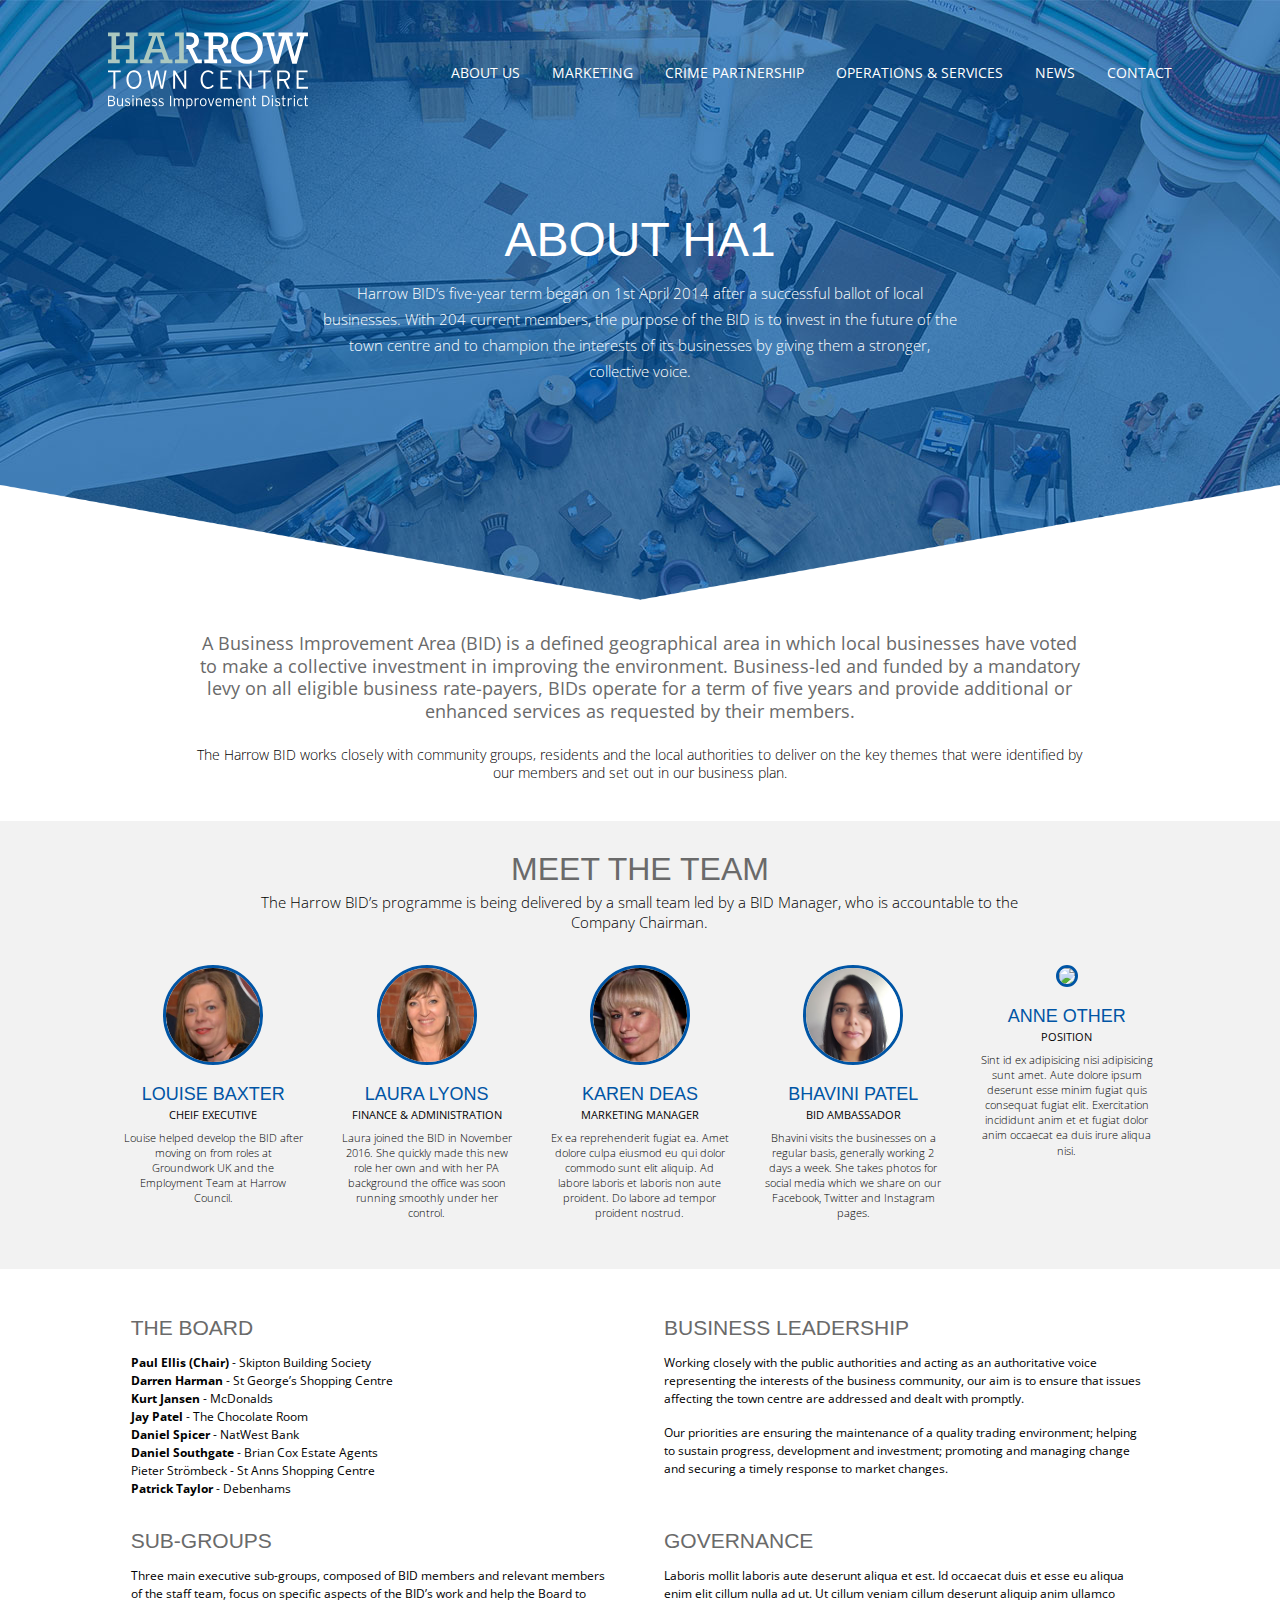
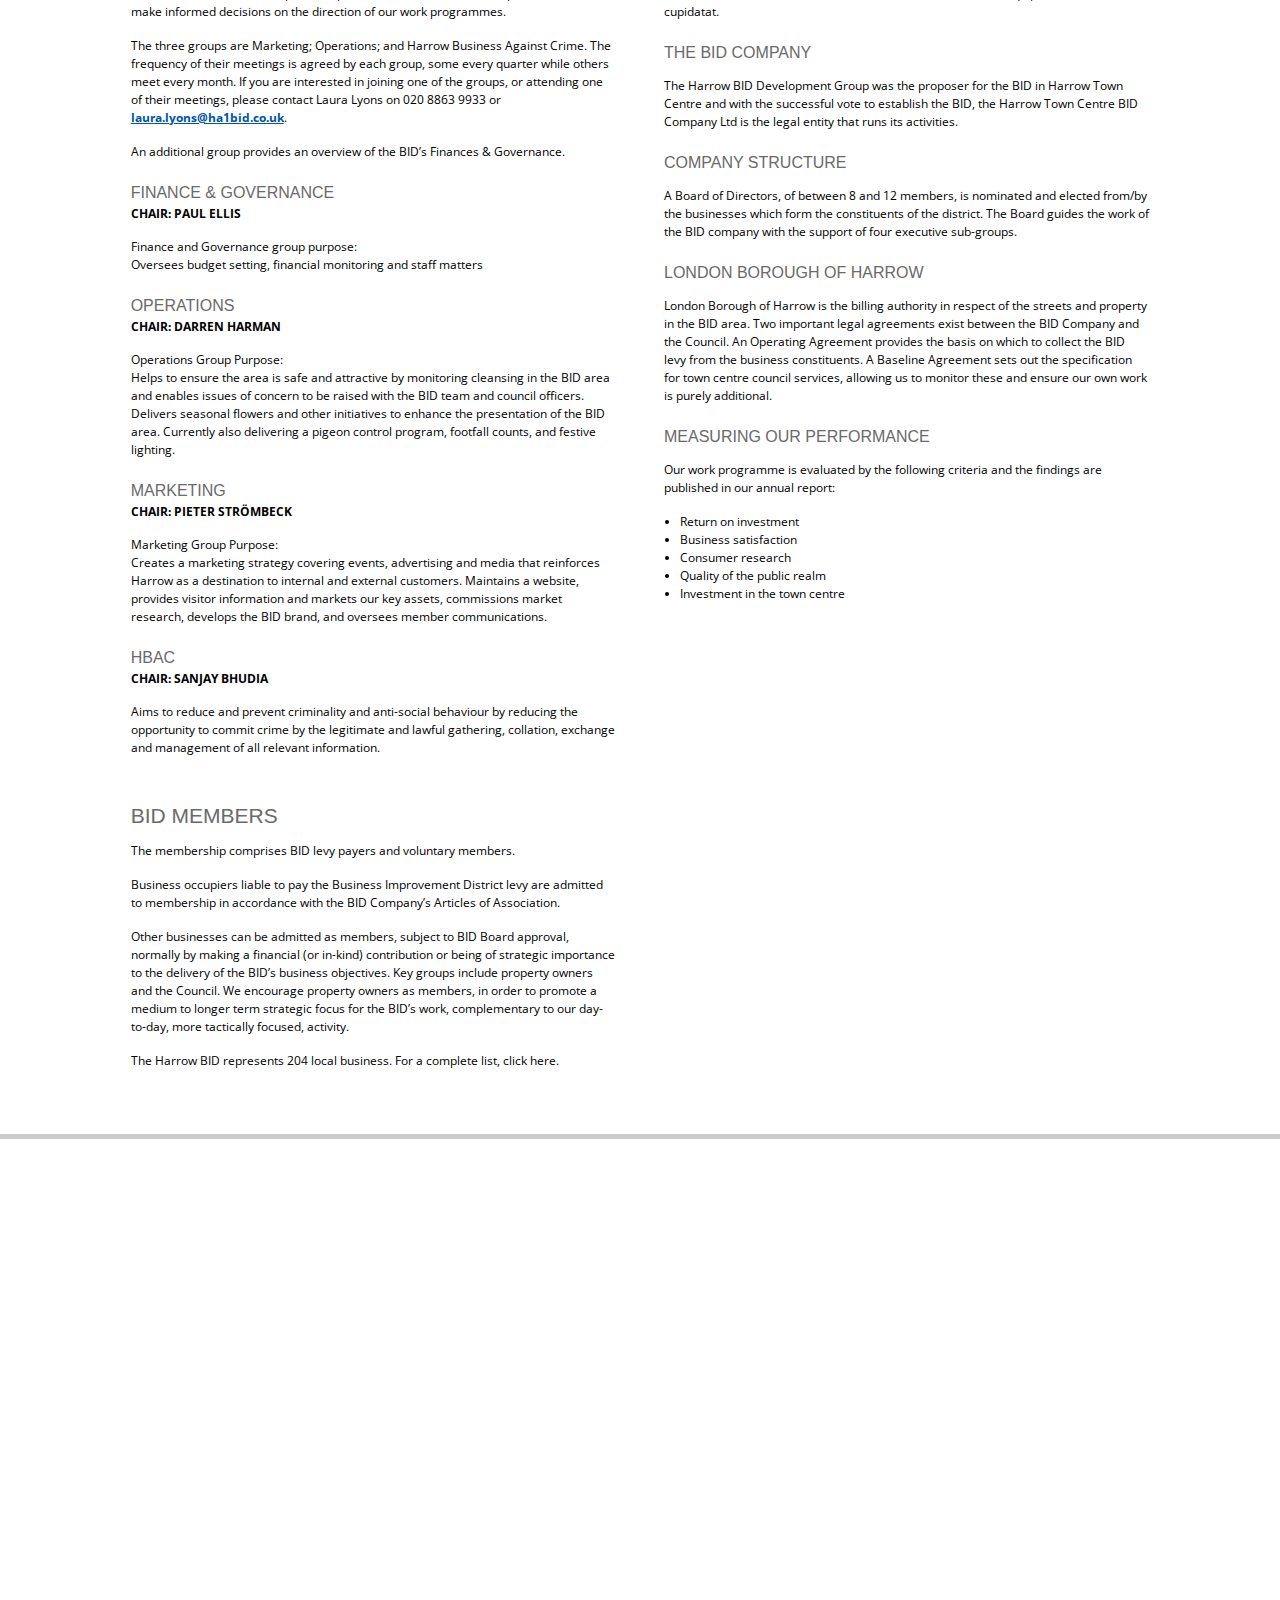
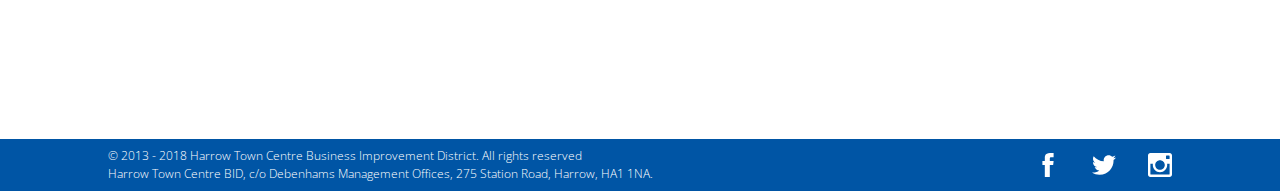
==== commit 8453b5b9: "" ====
--- a/about.html
+++ b/about.html
@@ -6,7 +6,7 @@
     <meta http-equiv="X-UA-Compatible" content="ie=edge">
     <link href="css/application.css" rel="stylesheet" type="text/css" />
     <script type="text/javascript" src="http://fast.fonts.net/jsapi/59b8cc31-61bf-417a-b9a1-86b84539182b.js"></script>
-    <link href="https://fonts.googleapis.com/css?family=Open+Sans:300,300i,400" rel="stylesheet">
+    <link href="https://fonts.googleapis.com/css?family=Open+Sans:300,300i,400,700" rel="stylesheet">
     <title>Harrow</title>
 </head>
 <body class="home-container">
@@ -27,7 +27,7 @@
                         <li id="menu-item-58" class="menu-item menu-item-type-post_type menu-item-object-page menu-item-has-children menu-item-58"><a href="marketing.html">Marketing</a>
                         </li>
                         <li id="menu-item-62" class="menu-item menu-item-type-post_type menu-item-object-page menu-item-62"><a href="crime.html">Crime Partnership</a></li>
-                        <li id="menu-item-63" class="menu-item menu-item-type-post_type menu-item-object-page menu-item-63"><a href="operations.html">Operations</a></li>
+                        <li id="menu-item-63" class="menu-item menu-item-type-post_type menu-item-object-page menu-item-63"><a href="operations.html">Operations &amp; Services</a></li>
                         <li id="menu-item-64" class="menu-item menu-item-type-post_type menu-item-object-page menu-item-64"><a href="news.html">News</a></li>
                         <li id="menu-item-65" class="menu-item menu-item-type-post_type menu-item-object-page menu-item-65"><a href="contact.html">Contact</a></li>
                     </ul>
@@ -39,7 +39,7 @@
                         <li id="menu-item-58" class="menu-item menu-item-type-post_type menu-item-object-page menu-item-has-children menu-item-58"><a href="marketing.html">Marketing</a>
                         </li>
                         <li id="menu-item-62" class="menu-item menu-item-type-post_type menu-item-object-page menu-item-62"><a href="crime.html">Crime Partnership</a></li>
-                        <li id="menu-item-63" class="menu-item menu-item-type-post_type menu-item-object-page menu-item-63"><a href="operations.html">Operations</a></li>
+                        <li id="menu-item-63" class="menu-item menu-item-type-post_type menu-item-object-page menu-item-63"><a href="operations.html">Operations &amp; Services</a></li>
                         <li id="menu-item-64" class="menu-item menu-item-type-post_type menu-item-object-page menu-item-64"><a href="news.html">News</a></li>
                         <li id="menu-item-65" class="menu-item menu-item-type-post_type menu-item-object-page menu-item-65"><a href="contact.html">Contact</a></li>
                     </ul>
@@ -51,8 +51,8 @@
     </header>
 
     <div class="story-intro">
-         <p>A Business Improvement Area (BID) is a defined geographical area in which local businesses have voted to make a collective investment in improving the environment. Business-led and funded by a mandatory levy on all eligible business rate-payers, BIDs operate for a term of five years and provide additional or enhanced services as requested by their members.</p>
-            <p>The Harrow BID works closely with community groups, residents and the local authorities to deliver on the key themes that were identified by our members and set out in our business plan.</p>
+        <p>A Business Improvement Area (BID) is a defined geographical area in which local businesses have voted to make a collective investment in improving the environment. Business-led and funded by a mandatory levy on all eligible business rate-payers, BIDs operate for a term of five years and provide additional or enhanced services as requested by their members.</p>
+        <p>The Harrow BID works closely with community groups, residents and the local authorities to deliver on the key themes that were identified by our members and set out in our business plan.</p>
      </div>
 
      <div class="team">
@@ -65,7 +65,7 @@
                 <div class="profile"><img src="img/staff/Louise-Baxter.jpg" /></div>
                 <div class="role">
                     <h3>Louise Baxter</h3>
-                    <h5>Operations Manager</h5>
+                    <h5>Cheif Executive</h5>
                     <p>Louise helped develop the BID after moving on from roles at Groundwork UK and the Employment Team at Harrow Council.</p>
                 </div>
             </div>
@@ -73,7 +73,7 @@
                 <div class="profile"><img src="img/staff/Laura-Lyons.jpg" /></div>
                 <div class="role">
                     <h3>Laura Lyons</h3>
-                    <h5>Finance &amp; Admin</h5>
+                    <h5>Finance &amp; Administration</h5>
                     <p>Laura joined the BID in November 2016. She quickly made this new role her own and with her PA background the office was soon running smoothly under her control.</p>
                 </div>
             </div>
@@ -81,7 +81,7 @@
                 <div class="profile"><img src="img/staff/Karen-Deas.jpg" /></div>
                 <div class="role">
                     <h3>Karen Deas</h3>
-                    <h5>Position</h5>
+                    <h5>Marketing Manager</h5>
                     <p>Ex ea reprehenderit fugiat ea. Amet dolore culpa eiusmod eu qui dolor commodo sunt elit aliquip. Ad labore laboris et laboris non aute proident. Do labore ad tempor proident nostrud.</p>
                 </div>
             </div>
@@ -106,6 +106,28 @@
      </div>
 
     <div class="story-container about">
+        
+        <div class="story">
+            <article>
+                <h1>The Board</h1>
+                <p><strong>Paul Ellis (Chair)</strong> - Skipton Building Society<br />
+                <strong>Darren Harman</strong> - St George’s Shopping Centre<br />
+                <strong>Kurt Jansen</strong> - McDonalds<br />
+                <strong>Jay Patel</strong> - The Chocolate Room<br />
+                <strong>Daniel Spicer</strong> - NatWest Bank<br />
+                <strong>Daniel Southgate</strong> - Brian Cox Estate Agents<br />
+                <strong></strong>Pieter Strömbeck</strong> - St Anns Shopping Centre<br />
+                <strong>Patrick Taylor</strong> - Debenhams</p>
+            </article>
+        </div>
+
+        <div class="story">
+                <article>
+                    <h1>Business Leadership</h1>
+                    <p>Working closely with the public authorities and acting as an authoritative voice representing the interests of the business community, our aim is to ensure that issues affecting the town centre are addressed and dealt with promptly.</p>
+                    <p>Our priorities are ensuring the maintenance of a quality trading environment; helping to sustain progress, development and investment; promoting and managing change and securing a timely response to market changes.</p>
+                </article>
+            </div>
         
         <div class="story">
             <article>
@@ -113,14 +135,22 @@
                 <p>Three main executive sub-groups, composed of BID members and relevant members of the staff team, focus on specific aspects of the BID’s work and help the Board to make informed decisions on the direction of our work programmes.</p>
                 <p>The three groups are Marketing; Operations; and Harrow Business Against Crime. The frequency of their meetings is agreed by each group, some every quarter while others meet every month. If you are interested in joining one of the groups, or attending one of their meetings, please contact Laura Lyons on 020 8863 9933 or <a href="mailto:laura.lyons@ha1bid.co.uk">laura.lyons@ha1bid.co.uk</a>.</p>
                 <p>An additional group provides an overview of the BID’s Finances &amp; Governance.</p>
-            </article>
-        </div>
-
-        <div class="story">
-            <article>
-                <h1>Business Leadership</h1>
-                <p>Working closely with the public authorities and acting as an authoritative voice representing the interests of the business community, our aim is to ensure that issues affecting the town centre are addressed and dealt with promptly.</p>
-                <p>Our priorities are ensuring the maintenance of a quality trading environment; helping to sustain progress, development and investment; promoting and managing change and securing a timely response to market changes.</p>
+                
+                <h3>Finance &amp; Governance</h3>
+                <h5>Chair: Paul Ellis</h5>
+                <p>Finance and Governance group purpose:<br />Oversees budget setting, financial monitoring and staff matters</p>
+
+                <h3>Operations</h3>
+                <h5>Chair: Darren Harman</h5>
+                <p>Operations Group Purpose:<br />Helps to ensure the area is safe and attractive by monitoring cleansing in the BID area and enables issues of concern to be raised with the BID team and council officers. Delivers seasonal flowers and other initiatives to enhance the presentation of the BID area. Currently also delivering a pigeon control program, footfall counts, and festive lighting.</p>
+                         
+                <h3>Marketing</h3>
+                <h5>Chair: Pieter Strömbeck</h5>
+                <p>Marketing Group Purpose: <br />Creates a marketing strategy covering events, advertising and media that reinforces Harrow as a destination to internal and external customers.  Maintains a website, provides visitor information and markets our key assets, commissions market research, develops the BID brand, and oversees member communications.</p>
+                         
+                <h3>HBAC</h3>
+                <h5>Chair: Sanjay Bhudia</h5>
+                <p>Aims to reduce and prevent criminality and anti-social behaviour by reducing the opportunity to commit crime by the legitimate and lawful gathering, collation, exchange and management of all relevant information.</p>
             </article>
         </div>
         <div class="story">
@@ -135,7 +165,7 @@
                 <p>A Board of Directors, of between 8 and 12 members, is nominated and elected from/by the businesses which form the constituents of the district. The Board guides the work of the BID company with the support of four executive sub-groups.</p>
 
                 <h3>London Borough of Harrow</h3>
-                <p>LB Harrow is the billing authority in respect of the streets and property in the BID area. Two important legal agreements exist between the BID Company and the Council. An Operating Agreement provides the basis on which to collect the BID levy from the business constituents. A Baseline Agreement sets out the specification for town centre council services, allowing us to monitor these and ensure our own work is purely additional.</p>
+                <p>London Borough of Harrow is the billing authority in respect of the streets and property in the BID area. Two important legal agreements exist between the BID Company and the Council. An Operating Agreement provides the basis on which to collect the BID levy from the business constituents. A Baseline Agreement sets out the specification for town centre council services, allowing us to monitor these and ensure our own work is purely additional.</p>
 
                 <h3>Measuring our performance</h3>
                 <p>Our work programme is evaluated by the following criteria and the findings are published in our annual report:</p>
--- a/css/application.css
+++ b/css/application.css
@@ -31,7 +31,9 @@
   p:last-of-type {
     margin: 16px 0px 16px; }
   p:first-of-type {
-    margin: 0px 0px 16px; }
+    margin: 0px 0px 0px; }
+  p strong {
+    font-weight: 700; }
 
 ul {
   margin-left: 1em; }
@@ -44,7 +46,7 @@
 a {
   color: #0055a5;
   text-decoration: underline;
-  font-weight: 400;
+  font-weight: 700;
   transition: all 1s ease-in-out; }
 
 a:hover {
@@ -262,7 +264,6 @@
   .story-container.about {
     grid-template-columns: repeat(2, 50%); }
     .story-container.about .story {
-      display: grid;
       width: 100%;
       border-right: none;
       grid-column: 1;
@@ -273,6 +274,13 @@
       .story-container.about .story article {
         width: auto;
         grid-column: 2; }
+        .story-container.about .story article h5 {
+          color: #000;
+          font-family: "Open Sans", Arial, Helvetica, Geneva, sans-serif;
+          margin-top: 4px;
+          font-size: 12px;
+          font-weight: 700;
+          text-transform: uppercase; }
       .story-container.about .story:hover > .feature img {
         animation: none; }
   .story-container.marketing {
@@ -458,6 +466,45 @@
       font-weight: 400;
       text-transform: uppercase;
       padding-bottom: 8px; }
+
+.membership-area {
+  grid-column: 2/12;
+  display: grid;
+  grid-template-columns: 4fr 1fr 7fr;
+  padding: 32px 0px; }
+  .membership-area .member-info {
+    grid-column: 1; }
+    .membership-area .member-info h3 {
+      margin-bottom: 16px;
+      font-size: 24px; }
+    .membership-area .member-info p {
+      font-size: 14px;
+      line-height: 1.5; }
+    .membership-area .member-info a {
+      color: #0055a5;
+      font-size: 18px;
+      font-weight: 400; }
+  .membership-area .member-documents {
+    grid-column: 3; }
+    .membership-area .member-documents h3 {
+      padding: 16px 0px 16px; }
+      .membership-area .member-documents h3:first-of-type {
+        padding: 0px 0px 16px; }
+    .membership-area .member-documents p {
+      width: 100%;
+      font-size: 13px;
+      line-height: 1;
+      font-weight: 400;
+      padding-bottom: 0px;
+      display: flex;
+      align-items: center; }
+      .membership-area .member-documents p:before {
+        content: '';
+        background: url("../img/svg/pdf.svg") no-repeat center;
+        width: 24px;
+        height: 24px;
+        display: inline-block;
+        margin-right: 16px; }
 
 footer {
   width: 100%;
@@ -603,6 +650,8 @@
 
   .story-container.about .story:nth-child(even) {
     grid-column: 1/13; }
+  .story-container.about .story:last-of-type {
+    padding-top: 32px; }
   .story-container.operations .story {
     width: 100%; }
     .story-container.operations .story:nth-child(4) {
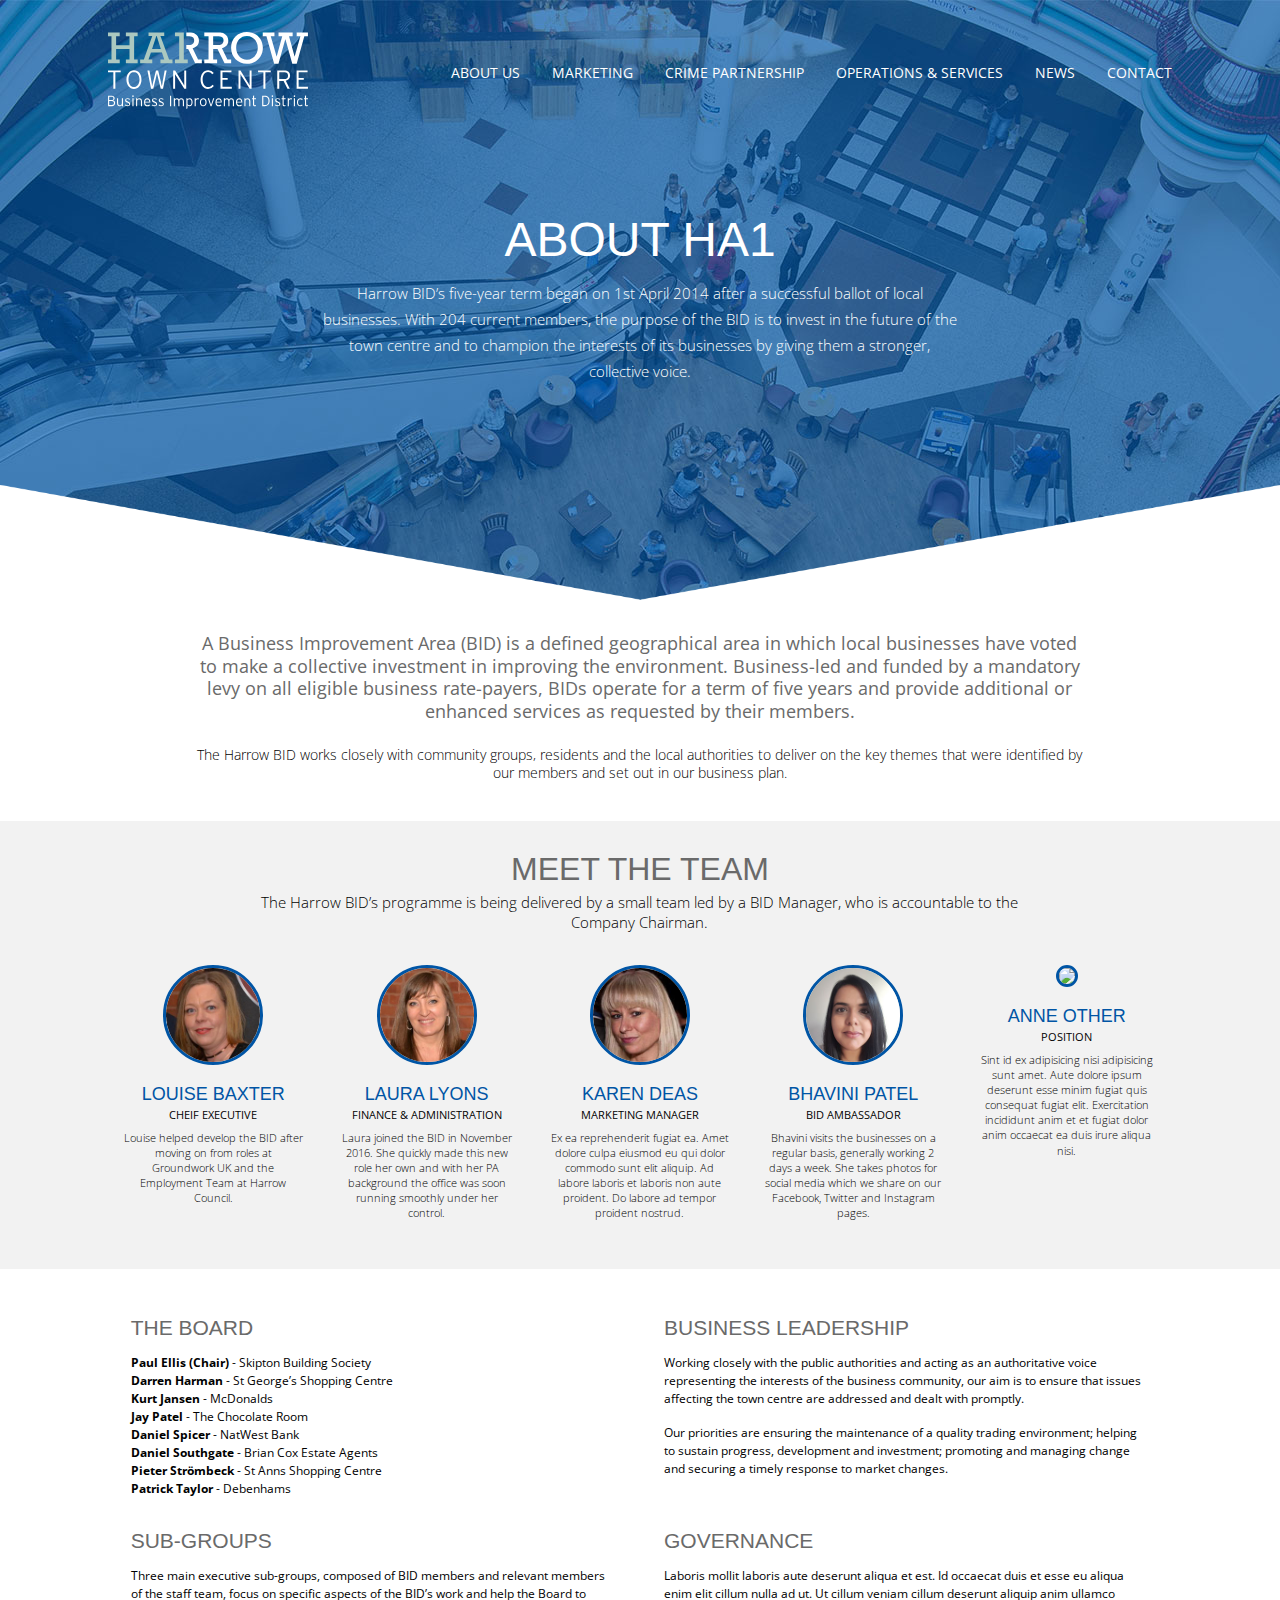
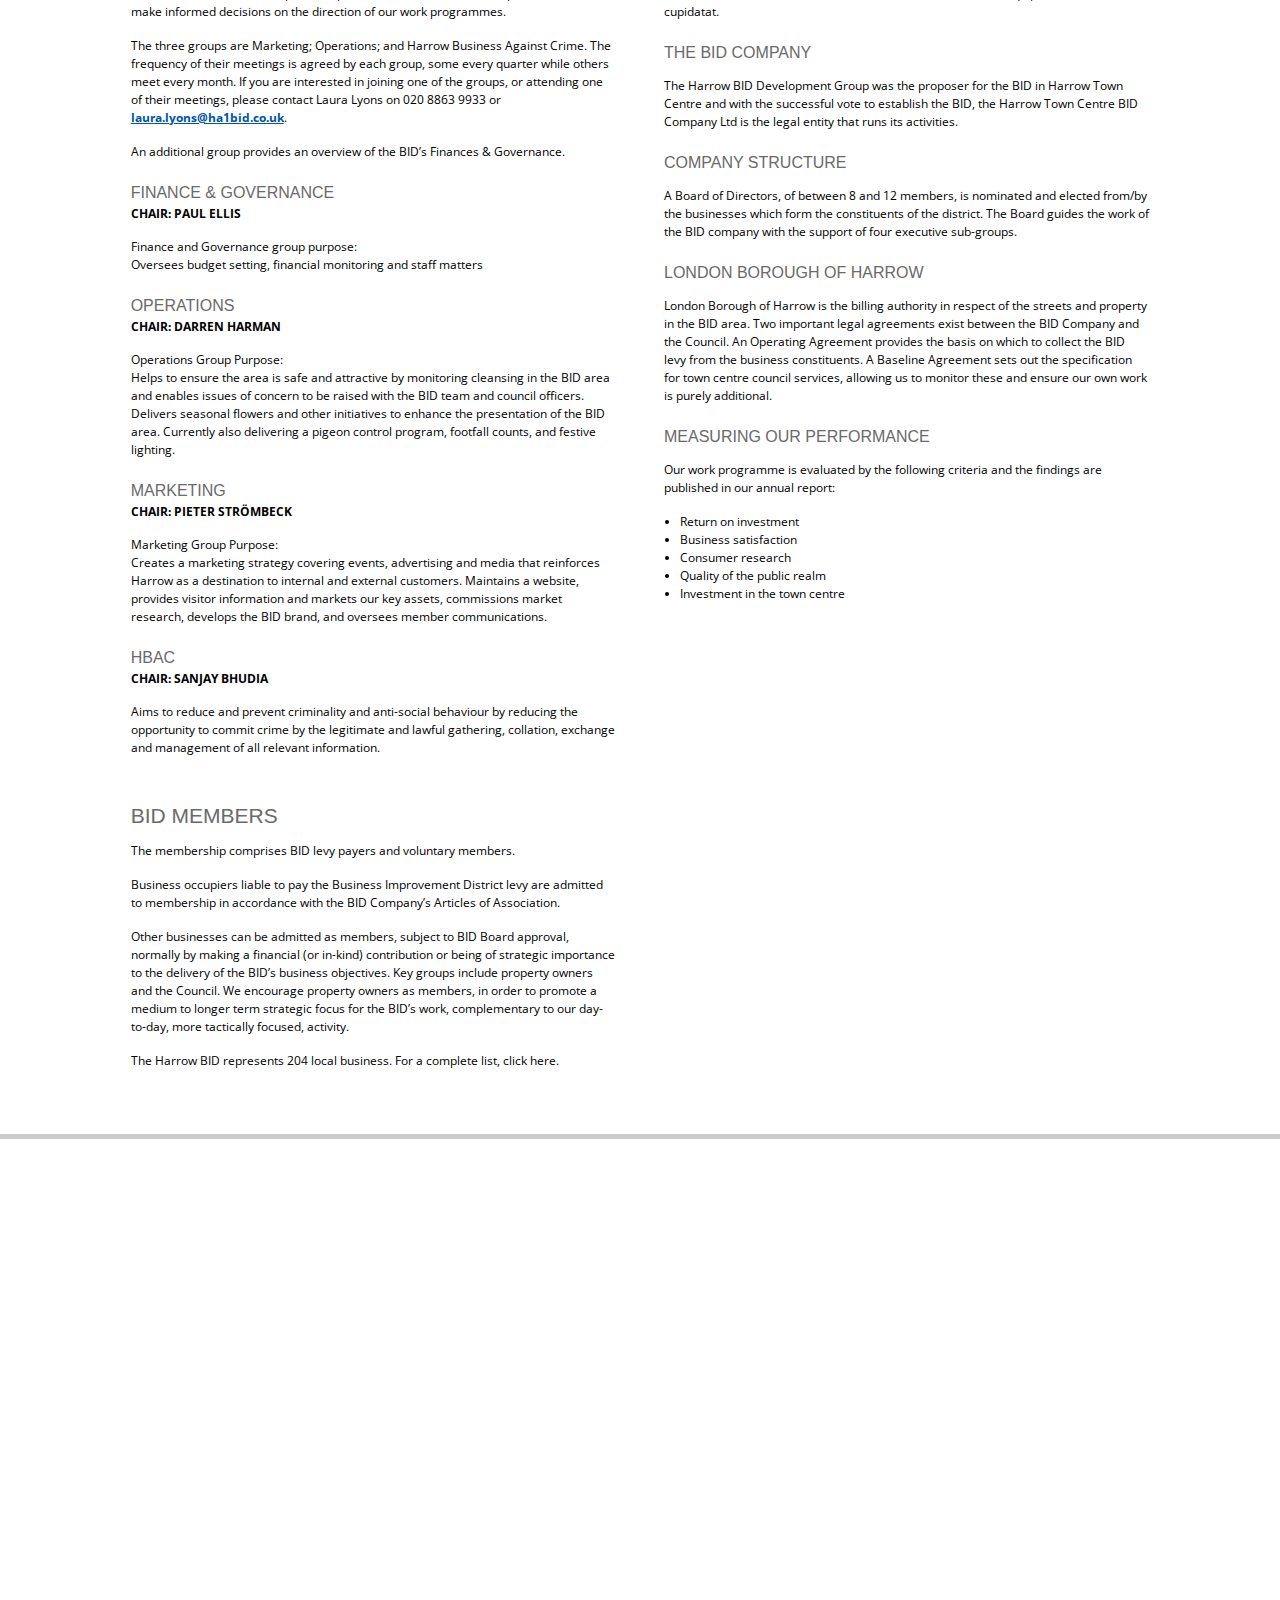
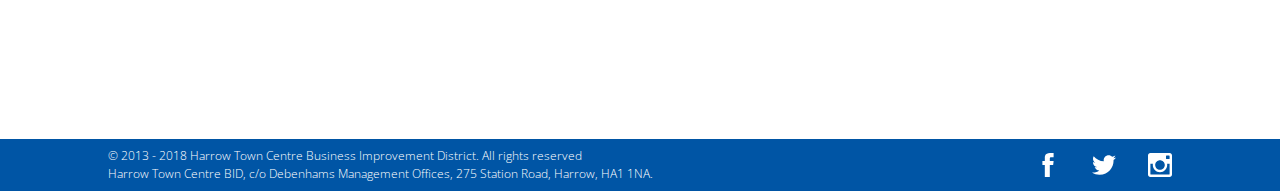
==== commit 0cb62315: "" ====
--- a/about.html
+++ b/about.html
@@ -116,7 +116,7 @@
                 <strong>Jay Patel</strong> - The Chocolate Room<br />
                 <strong>Daniel Spicer</strong> - NatWest Bank<br />
                 <strong>Daniel Southgate</strong> - Brian Cox Estate Agents<br />
-                <strong></strong>Pieter Strömbeck</strong> - St Anns Shopping Centre<br />
+                <strong>Pieter Strömbeck</strong> - St Anns Shopping Centre<br />
                 <strong>Patrick Taylor</strong> - Debenhams</p>
             </article>
         </div>
--- a/css/application.css
+++ b/css/application.css
@@ -55,8 +55,10 @@
 a.button, input[type="submit"] {
   display: block;
   font-family: "Open Sans", Arial, Helvetica, Geneva, sans-serif;
+  font-weight: 400;
   font-size: 13px;
-  padding: 16px 24px;
+  margin-top: 12px;
+  padding: 8px 12px;
   background: #0055a5;
   color: #FFF;
   border: none;
@@ -287,8 +289,7 @@
     grid-template-columns: repeat(3, 1fr); }
     .story-container.marketing .story .feature img {
       width: 150px;
-      border: 4px solid #cccccc;
-      border-radius: 150px; }
+      border: 1px solid #6a6a6a; }
     .story-container.marketing .story:hover > .feature img {
       animation: none; }
     .story-container.marketing .story:nth-child(3) {
@@ -728,6 +729,13 @@
     .contact-options .contact-form {
       grid-column: 1; }
 
+  .membership-area {
+    grid-template-columns: 100%; }
+    .membership-area .member-info {
+      grid-column: 1; }
+    .membership-area .member-documents {
+      grid-column: 1; }
+
   footer {
     max-height: none;
     padding: 24px 0px 8px; }
